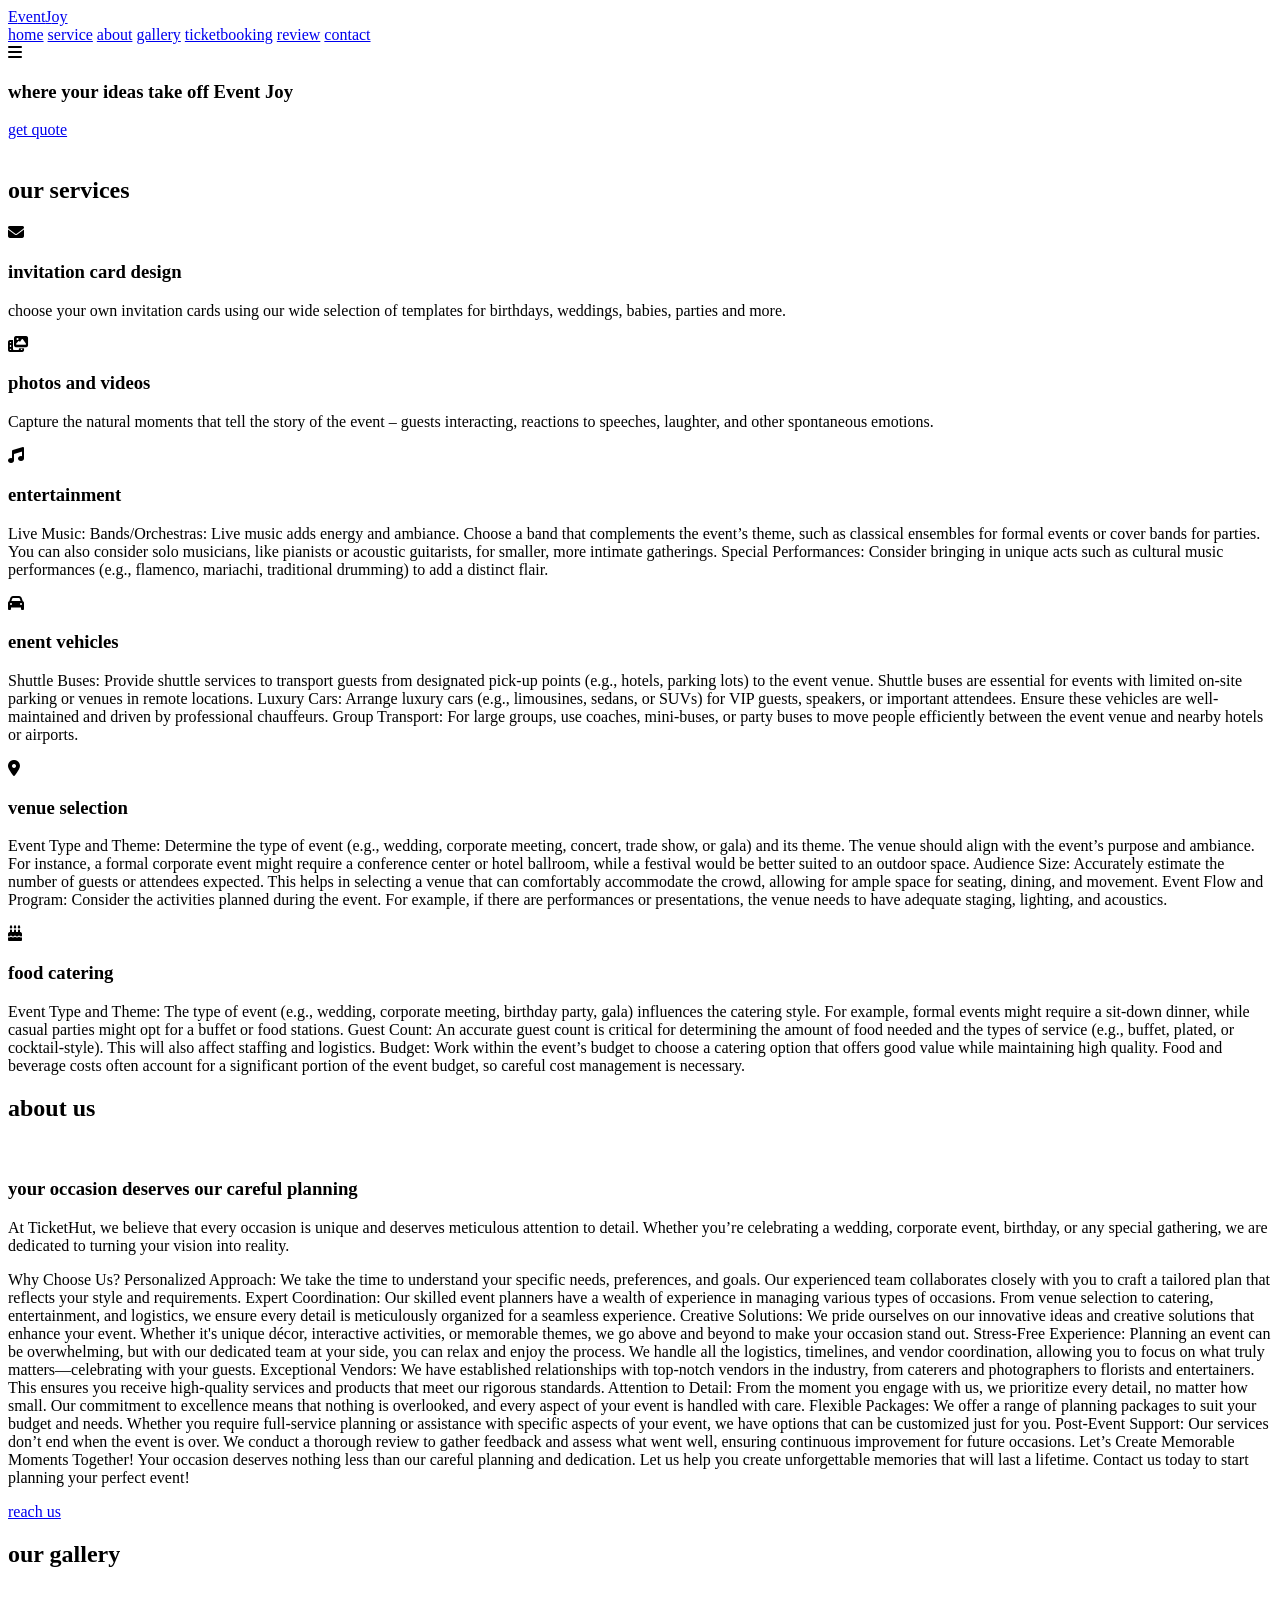
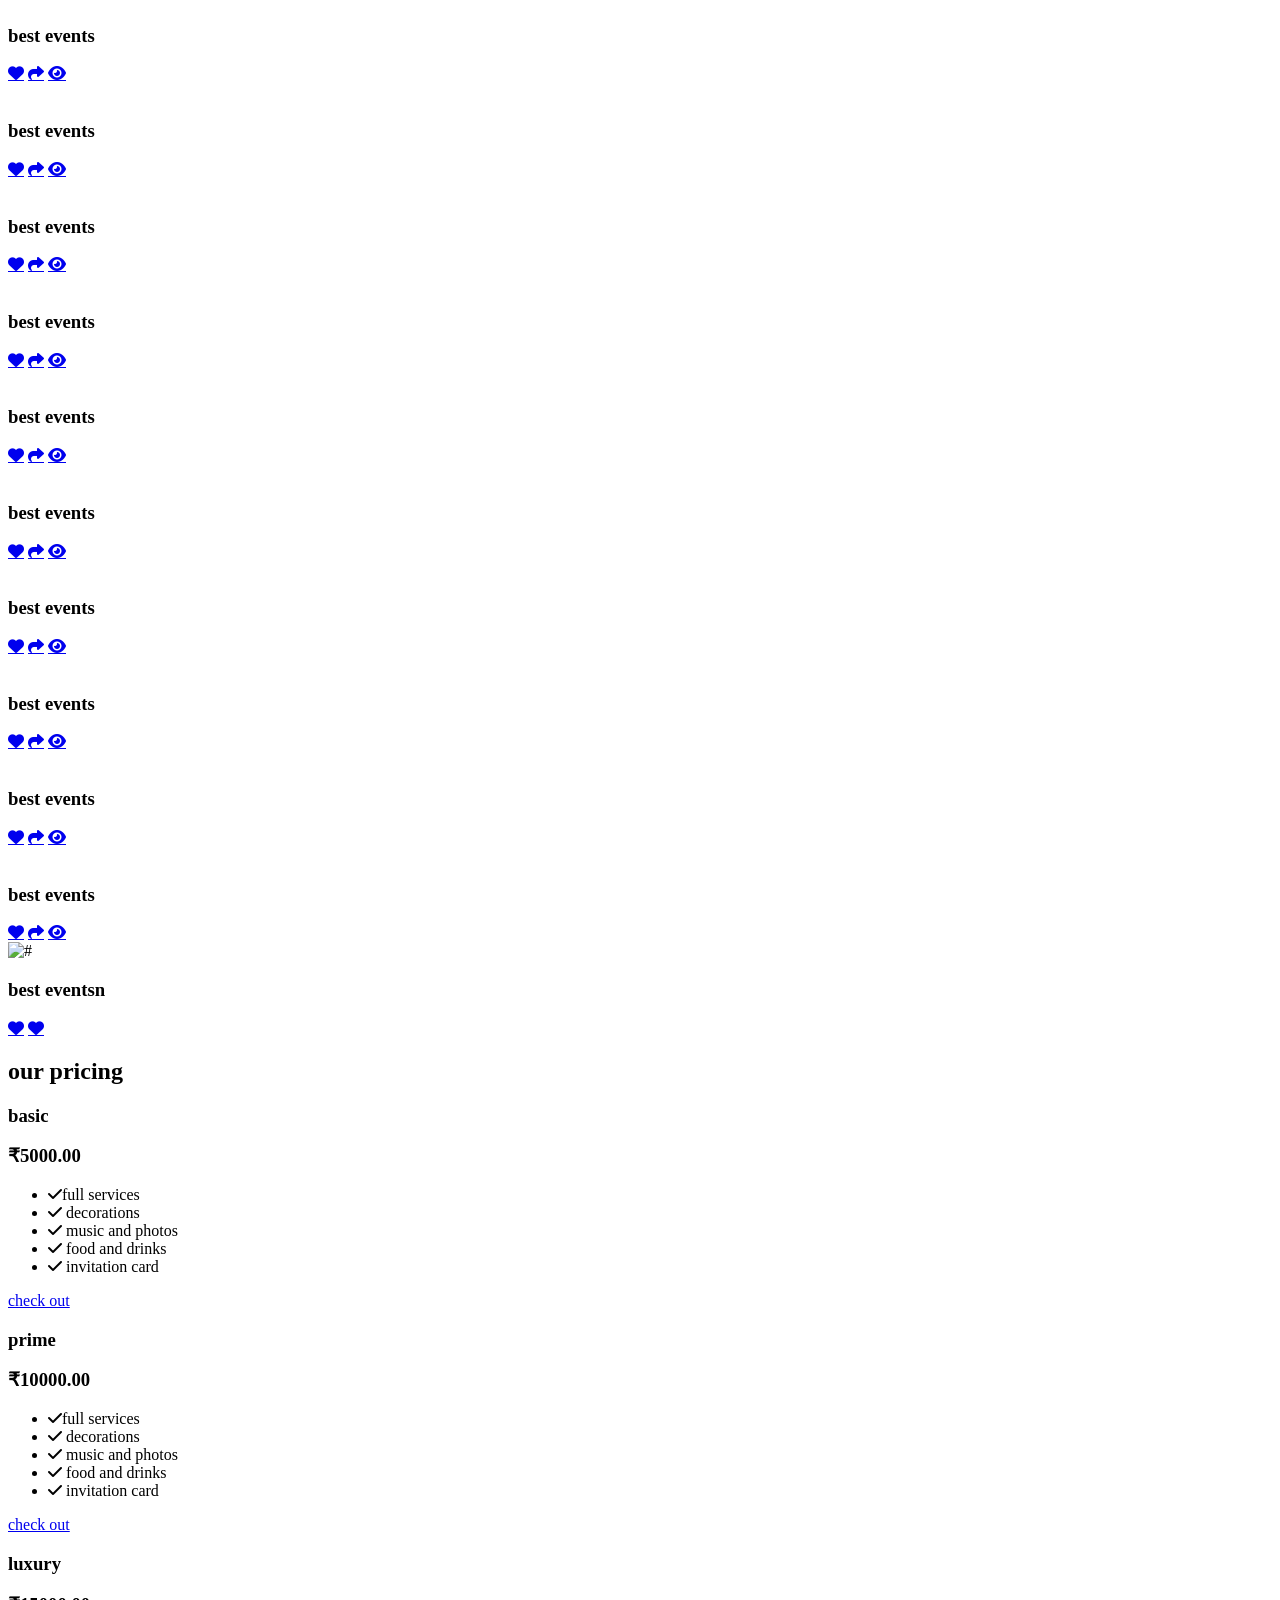
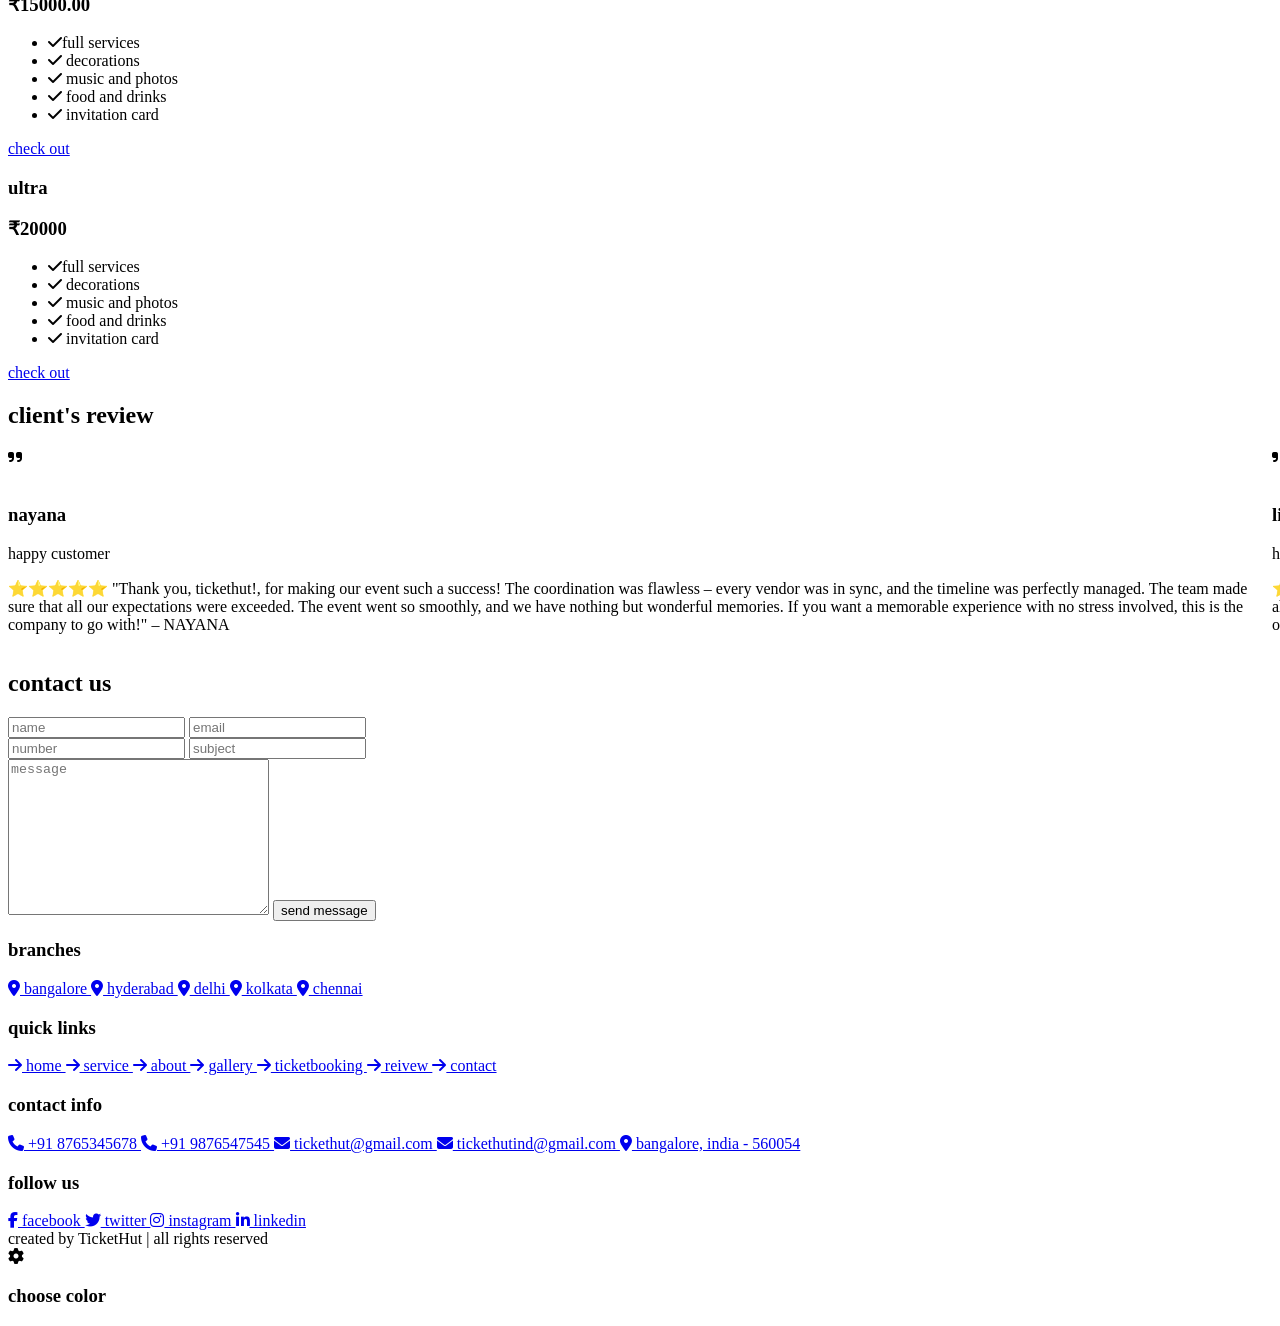
==== event.html @ 7bbd6547 "Create event.html" ====
<!DOCTYPE html>
<html lang="en">
  
  <head>
    <meta charset="UTF-8" />
    <meta http-equiv="X-UA-Compatible" content="IE=edge" />
    <meta name="viewport" content="width=device-width, initial-scale=1.0" />
    <script src="https://cdn.jsdelivr.net/npm/swiper@9/swiper-bundle.min.js"></script>
    <title>Event Organisers</title>

    <!--swiper css-->
    <link
      rel="stylesheet"
      href="https://cdn.jsdelivr.net/npm/swiper@9/swiper-bundle.min.css"
    />

    <!--font awesome-->
    <link
      rel="stylesheet"
      href="https://cdnjs.cloudflare.com/ajax/libs/font-awesome/6.2.1/css/all.min.css"
    />

    <!--css file-->
    <link rel="stylesheet" href="styles.css" />
  </head>
  <body>
    <!-- header section starts  -->
    <header class="header">
      <a href="#" class="logo"><span>E</span>vent<span>J</span>oy</a>

      <nav class="navbar">
        <a href="#home">home</a>
        <a href="#service">service</a>
        <a href="#about">about</a>
        <a href="#gallery">gallery</a>
        <a href="#ticketbooking">ticketbooking</a>
        <a href="#review">review</a>
        <a href="#contact">contact</a>
      </nav>

      <div id="menu-bars" class="fas fa-bars"></div>
    </header>

    <!-- home section starts  -->
    <section class="home" id="home">
      <div class="content">
        <h3>
          where your ideas take off
          <span> Event Joy </span>
        </h3>
        <a href="#" class="btn">get quote</a>
      </div>

      <div class="swiper-container home-slider">
        <div class="swiper-wrapper">
          <div class="swiper-slide">
            <img src="home1.jpg" alt="" />
          </div>
          <div class="swiper-slide">
            <img src="home2.jpg" alt="" />
          </div>
          <div class="swiper-slide">
            <img src="concert.jpeg" alt="" />
          </div>
          <div class="swiper-slide">
            <img src="home4.jpg" alt="" />
          </div>
          <div class="swiper-slide">
            <img src="dance.jpeg" alt="" />
          </div>
          <div class="swiper-slide">
            <img src="home6.jpg" alt="" />
          </div>
        </div>
      </div>
    </section>

    <!-- service section starts  -->
    <section class="service" id="service">
      <h1 class="heading">our <span>services</span></h1>

      <div class="box-container">
        <div class="box">
          <i class="fas fa-envelope"></i>
          <h3>invitation card design</h3>
          <p>
            choose your own invitation cards using our wide selection
             of templates for
             birthdays, weddings, babies, parties and more.
          </p>
        </div>

        <div class="box">
          <i class="fas fa-photo-video"></i>
          <h3>photos and videos</h3>
          <p>
            Capture the natural moments that tell the story of the event – guests interacting, reactions to speeches, laughter, and other spontaneous emotions.
          </p>
        </div>

        <div class="box">
          <i class="fas fa-music"></i>
          <h3>entertainment</h3>
          <p>
            Live Music:
            Bands/Orchestras: Live music adds energy and ambiance. Choose a band that complements the event’s theme, such as classical ensembles for formal events or cover bands for parties. You can also consider solo musicians, like pianists or acoustic guitarists, for smaller, more intimate gatherings.
            Special Performances: Consider bringing in unique acts such as cultural music performances (e.g., flamenco, mariachi, traditional drumming) to add a distinct flair.
          </p>
        </div>

        <div class="box">
          <i class="fas fa-car"></i>
          <h3>enent vehicles</h3>
          <p>
            Shuttle Buses: Provide shuttle services to transport guests from designated pick-up points (e.g., hotels, parking lots) to the event venue. Shuttle buses are essential for events with limited on-site parking or venues in remote locations.
Luxury Cars: Arrange luxury cars (e.g., limousines, sedans, or SUVs) for VIP guests, speakers, or important attendees. Ensure these vehicles are well-maintained and driven by professional chauffeurs.
Group Transport: For large groups, use coaches, mini-buses, or party buses to move people efficiently between the event venue and nearby hotels or airports.
          </p>
        </div>

        <div class="box">
          <i class="fas fa-map-marker-alt"></i>
          <h3>venue selection</h3>
          <p>
            Event Type and Theme: Determine the type of event (e.g., wedding, corporate meeting, concert, trade show, or gala) and its theme. The venue should align with the event’s purpose and ambiance. For instance, a formal corporate event might require a conference center or hotel ballroom, while a festival would be better suited to an outdoor space.
Audience Size: Accurately estimate the number of guests or attendees expected. This helps in selecting a venue that can comfortably accommodate the crowd, allowing for ample space for seating, dining, and movement.
Event Flow and Program: Consider the activities planned during the event. For example, if there are performances or presentations, the venue needs to have adequate staging, lighting, and acoustics.
          </p>
        </div>

        <div class="box">
          <i class="fas fa-birthday-cake"></i>
          <h3>food catering</h3>
          <p>
            Event Type and Theme: The type of event (e.g., wedding, corporate meeting, birthday party, gala) influences the catering style. For example, formal events might require a sit-down dinner, while casual parties might opt for a buffet or food stations.
Guest Count: An accurate guest count is critical for determining the amount of food needed and the types of service (e.g., buffet, plated, or cocktail-style). This will also affect staffing and logistics.
Budget: Work within the event’s budget to choose a catering option that offers good value while maintaining high quality. Food and beverage costs often account for a significant portion of the event budget, so careful cost management is necessary.
          </p>
        </div>
      </div>
    </section>

    <!-- about section starts  -->
    <section class="about" id="about">
      <h1 class="heading"><span>about</span> us</h1>

      <div class="row">
        <div class="image">
          <img src="images/about.jpg" alt="" />
        </div>

        <div class="content">
          <h3>your occasion deserves our careful planning</h3>
          <p>
            At TicketHut, we believe that every occasion is unique and deserves meticulous attention to detail. Whether you’re celebrating a wedding, corporate event, birthday, or any special gathering, we are dedicated to turning your vision into reality.


          </p>
          <p>
            Why Choose Us?
Personalized Approach:

We take the time to understand your specific needs, preferences, and goals. Our experienced team collaborates closely with you to craft a tailored plan that reflects your style and requirements.
Expert Coordination:

Our skilled event planners have a wealth of experience in managing various types of occasions. From venue selection to catering, entertainment, and logistics, we ensure every detail is meticulously organized for a seamless experience.
Creative Solutions:

We pride ourselves on our innovative ideas and creative solutions that enhance your event. Whether it's unique décor, interactive activities, or memorable themes, we go above and beyond to make your occasion stand out.
Stress-Free Experience:

Planning an event can be overwhelming, but with our dedicated team at your side, you can relax and enjoy the process. We handle all the logistics, timelines, and vendor coordination, allowing you to focus on what truly matters—celebrating with your guests.
Exceptional Vendors:

We have established relationships with top-notch vendors in the industry, from caterers and photographers to florists and entertainers. This ensures you receive high-quality services and products that meet our rigorous standards.
Attention to Detail:

From the moment you engage with us, we prioritize every detail, no matter how small. Our commitment to excellence means that nothing is overlooked, and every aspect of your event is handled with care.
Flexible Packages:

We offer a range of planning packages to suit your budget and needs. Whether you require full-service planning or assistance with specific aspects of your event, we have options that can be customized just for you.
Post-Event Support:

Our services don’t end when the event is over. We conduct a thorough review to gather feedback and assess what went well, ensuring continuous improvement for future occasions.
Let’s Create Memorable Moments Together!
Your occasion deserves nothing less than our careful planning and dedication. Let us help you create unforgettable memories that will last a lifetime. Contact us today to start planning your perfect event!
          </p>
          <a href="#" class="btn">reach us</a>
        </div>
      </div>
    </section>

    <section class="gallery" id="gallery">
      <h1 class="heading">our <span>gallery</span></h1>

      <div class="box-container">
        <div class="box">
          <img src="gallery1.jpg" alt="" />
          <h3 class="title">best events</h3>
          <div class="icons">
            <a href="#" class="fas fa-heart"></a>
            <a href="#" class="fas fa-share"></a>
            <a href="#" class="fas fa-eye"></a>
          </div>
        </div>

        <div class="box">
          <img src="gallery2.jpg" alt="" />
          <h3 class="title">best events</h3>
          <div class="icons">
            <a href="#" class="fas fa-heart"></a>
            <a href="#" class="fas fa-share"></a>
            <a href="#" class="fas fa-eye"></a>
          </div>
        </div>

        <div class="box">
          <img src="gallery3.jpg" alt="" />
          <h3 class="title">best events</h3>
          <div class="icons">
            <a href="#" class="fas fa-heart"></a>
            <a href="#" class="fas fa-share"></a>
            <a href="#" class="fas fa-eye"></a>
          </div>
        </div>

        <div class="box">
          <img src="gallery4.jpg" alt="" />
          <h3 class="title">best events</h3>
          <div class="icons">
            <a href="#" class="fas fa-heart"></a>
            <a href="#" class="fas fa-share"></a>
            <a href="#" class="fas fa-eye"></a>
          </div>
        </div>

        <div class="box">
          <img src="gallery5.jpg" alt="" />
          <h3 class="title">best events</h3>
          <div class="icons">
            <a href="#" class="fas fa-heart"></a>
            <a href="#" class="fas fa-share"></a>
            <a href="#" class="fas fa-eye"></a>
          </div>
        </div>

        <div class="box">
          <img src="gallery6.jpg" alt="" />
          <h3 class="title">best events</h3>
          <div class="icons">
            <a href="#" class="fas fa-heart"></a>
            <a href="#" class="fas fa-share"></a>
            <a href="#" class="fas fa-eye"></a>
          </div>
        </div>

        <div class="box">
          <img src="gallery7.jpg" alt="" />
          <h3 class="title">best events</h3>
          <div class="icons">
            <a href="#" class="fas fa-heart"></a>
            <a href="#" class="fas fa-share"></a>
            <a href="#" class="fas fa-eye"></a>
          </div>
        </div>

        <div class="box">
          <img src="gallery8.jpg" alt="" />
          <h3 class="title">best events</h3>
          <div class="icons">
            <a href="#" class="fas fa-heart"></a>
            <a href="#" class="fas fa-share"></a>
            <a href="#" class="fas fa-eye"></a>
          </div>
        </div>

        <div class="box">
          <img src="gallery9.jpg" alt="" />
          <h3 class="title">best events</h3>
          <div class="icons">
            <a href="#" class="fas fa-heart"></a>
            <a href="#" class="fas fa-share"></a>
            <a href="#" class="fas fa-eye"></a>
          </div>
          <div class="box">
            <img src="gallery12.jpg" alt="" />
            <h3 class="title">best events</h3>
            <div class="icons">
              <a href="#" class="fas fa-heart"></a>
              <a href="#" class="fas fa-share"></a>
              <a href="#" class="fas fa-eye"></a>
            </div>
        
          <div class="box">
            <img src="#" alt="#">
            <h3 class="title">best eventsn</h3>
            <div class="icons">
              <a href="#" class="fas fa-heart"></a>
              <a href="#" class="fas fa-heart"></a>
            </div>
          </div>
        </div>
      </div>
    </section>

    <!-- price section starts  -->
    <section class="price" id="ticketbooking">
      <h1 class="heading">our <span>pricing</span></h1>

      <div class="box-container">
        <div class="box">
          <h3 class="title">basic</h3>
          <h3 class="amount">₹5000.00</h3>
          <ul>
            <li><i class="fas fa-check"></i>full services</li>
            <li><i class="fas fa-check"></i> decorations</li>
            <li><i class="fas fa-check"></i> music and photos</li>
            <li><i class="fas fa-check"></i> food and drinks</li>
            <li><i class="fas fa-check"></i> invitation card</li>
          </ul>
          <a href="#" class="btn">check out</a>
        </div>

        <div class="box">
          <h3 class="title">prime</h3>
          <h3 class="amount">₹10000.00</h3>
          <ul>
            <li><i class="fas fa-check"></i>full services</li>
            <li><i class="fas fa-check"></i> decorations</li>
            <li><i class="fas fa-check"></i> music and photos</li>
            <li><i class="fas fa-check"></i> food and drinks</li>
            <li><i class="fas fa-check"></i> invitation card</li>
          </ul>
          <a href="#" class="btn">check out</a>
        </div>

        <div class="box">
          <h3 class="title">luxury</h3>
          <h3 class="amount">₹15000.00</h3>
          <ul>
            <li><i class="fas fa-check"></i>full services</li>
            <li><i class="fas fa-check"></i> decorations</li>
            <li><i class="fas fa-check"></i> music and photos</li>
            <li><i class="fas fa-check"></i> food and drinks</li>
            <li><i class="fas fa-check"></i> invitation card</li>
          </ul>
          <a href="#" class="btn">check out</a>
        </div>

        <div class="box">
          <h3 class="title">ultra</h3>
          <h3 class="amount">₹20000</h3>
          <ul>
            <li><i class="fas fa-check"></i>full services</li>
            <li><i class="fas fa-check"></i> decorations</li>
            <li><i class="fas fa-check"></i> music and photos</li>
            <li><i class="fas fa-check"></i> food and drinks</li>
            <li><i class="fas fa-check"></i> invitation card</li>
          </ul>
          <a href="#" class="btn">check out</a>
        </div>
      </div>
    </section>

    <!-- review section starts  -->
    <section class="reivew" id="review">
      <h1 class="heading">client's <span>review</span></h1>


      <div class="swiper-container review-slider">
        <div class="swiper-wrapper">
          <div class="swiper-slide box">
            <i class="fas fa-quote-right"></i>
            <div class="user">
              <img src="avthar.jpg" alt="" />
              <div class="user-info">
                <h3>nayana</h3>
                <span>happy customer</span>
              </div>
            </div>
            <p>
                ⭐⭐⭐⭐⭐
                "Thank you, tickethut!, for making our event such a success! The coordination was flawless – every vendor was in sync, and the timeline was perfectly managed. The team made sure that all our expectations were exceeded. The event went so smoothly, and we have nothing but wonderful memories. If you want a memorable experience with no stress involved, this is the company to go with!"
                – NAYANA
            </p>
          </div>

          <div class="swiper-slide box">
            <i class="fas fa-quote-right"></i>
            <div class="user">
              <img src="avthar.jpg" alt="" />
              <div class="user-info">
                <h3>lisa</h3>
                <span>happy customer</span>
              </div>
            </div>
            <p>
                ⭐⭐⭐⭐⭐
                "I’m so impressed with . Their professionalism and creative vision made our event truly memorable. From the initial consultation to the event itself, they were always one step ahead, anticipating our needs and providing innovative ideas. They transformed the venue into something breathtaking and made sure every guest had an amazing experience. Thank you for making our special day one to remember!"
                – LISA
            </p>
          </div>

          <div class="swiper-slide box">
            <i class="fas fa-quote-right"></i>
            <div class="user">
              <img src="avthar.jpg" alt="" />
              <div class="user-info">
                <h3>mary</h3>
                <span>happy customer</span>
              </div>
            </div>
            <p>
                ⭐⭐⭐⭐⭐
                "Working with tickethut! was the best decision we made! Planning an event can be stressful, but they took all the pressure off.
                 They handled everything with such grace and professionalism, making sure that each detail was covered. 
                 The result was beyond what we expected. It was a magical day, and all our guests were raving about how well-organized and beautiful everything was. 
                 We will definitely use their services again for future events."
                – MARY
            </p>
          </div>

          <div class="swiper-slide box">
            <i class="fas fa-quote-right"></i>
            <div class="user">
              <img src="avthar.jpg" alt="" />
              <div class="user-info">
                <h3>rose</h3>
                <span>happy customer</span>
              </div>
            </div>
            <p>
                ⭐⭐⭐⭐⭐
                "I can’t express how thrilled we were with tickethut! 
                The team’s attention to detail was impeccable.
                They took our ideas and turned them into something far beyond what we could have imagined. Every aspect of the event, from the décor to the schedule, was perfectly executed.
                We didn’t have to worry about a single thing during the day, allowing us to enjoy every moment. 
                If you’re looking for a stress-free and beautifully organized event, I highly recommend them!"
                – ROSE
            </p>
          </div>
        </div>
      </div>
    </section>

    <!-- contact section starts  -->
    <section class="contact" id="contact">
      <h1 class="heading"><span>contact</span> us</h1>

      <form action="">
        <div class="inputBox">
          <input type="text" placeholder="name" />
          <input type="email" placeholder="email" />
        </div>
        <div class="inputBox">
          <input type="tel" placeholder="number" />
          <input type="text" placeholder="subject" />
        </div>
        <textarea
          name=""
          placeholder="message"
          id=""
          cols="30"
          rows="10"
        ></textarea>
        <input type="submit" value="send message" class="btn" />
      </form>
    </section>

    <!-- footer section starts  -->
    <section class="footer">
      <div class="box-container">
        <div class="box">
          <h3>branches</h3>
          <a href="#"> <i class="fas fa-map-marker-alt"></i> bangalore </a>
          <a href="#"> <i class="fas fa-map-marker-alt"></i> hyderabad </a>
          <a href="#"> <i class="fas fa-map-marker-alt"></i> delhi </a>
          <a href="#"> <i class="fas fa-map-marker-alt"></i> kolkata </a>
          <a href="#"> <i class="fas fa-map-marker-alt"></i> chennai </a>
        </div>

        <div class="box">
          <h3>quick links</h3>
          <a href="#"> <i class="fas fa-arrow-right"></i> home </a>
          <a href="#"> <i class="fas fa-arrow-right"></i> service </a>
          <a href="#"> <i class="fas fa-arrow-right"></i> about </a>
          <a href="#"> <i class="fas fa-arrow-right"></i> gallery </a>
          <a href="#"> <i class="fas fa-arrow-right"></i> ticketbooking </a>
          <a href="#"> <i class="fas fa-arrow-right"></i> reivew </a>
          <a href="#"> <i class="fas fa-arrow-right"></i> contact </a>
        </div>

        <div class="box">
          <h3>contact info</h3>
          <a href="#"> <i class="fas fa-phone"></i> +91 8765345678 </a> 
          <a href="#"> <i class="fas fa-phone"></i> +91 9876547545 </a>
          <a href="#"> <i class="fas fa-envelope"></i> tickethut@gmail.com </a>
          <a href="#"> <i class="fas fa-envelope"></i> tickethutind@gmail.com </a>
          <a href="#">
            <i class="fas fa-map-marker-alt"></i> bangalore, india - 560054
          </a>
        </div>

        <div class="box">
          <h3>follow us</h3>
          <a href="#"> <i class="fab fa-facebook-f"></i> facebook </a>
          <a href="#"> <i class="fab fa-twitter"></i> twitter </a>
          <a href="#"> <i class="fab fa-instagram"></i> instagram </a>
          <a href="#"> <i class="fab fa-linkedin-in"></i> linkedin </a>
        </div>
      </div>

      <div class="credit">
        created by <span>TicketHut</span> | all rights reserved
      </div>
    </section>

    <!-- theme toggler  -->
    <div class="theme-toggler">
      <div class="toggle-btn">
        <i class="fas fa-cog"></i>
      </div>

      <h3>choose color</h3>

      <div class="buttons">
        <div class="theme-btn" style="background: #ccff33"></div>
        <div class="theme-btn" style="background: #d35400"></div>
        <div class="theme-btn" style="background: #f39c12"></div>
        <div class="theme-btn" style="background: #1abc9c"></div>
        <div class="theme-btn" style="background: #3498db"></div>
        <div class="theme-btn" style="background: #9b59b6"></div>
      </div>
    </div>

    <!-- Swiper JS -->
    <script src="https://cdn.jsdelivr.net/npm/swiper@9/swiper-bundle.min.js"></script>

    <!--JS file-->
    <script src="app.js"></script>
  </body>
</html>
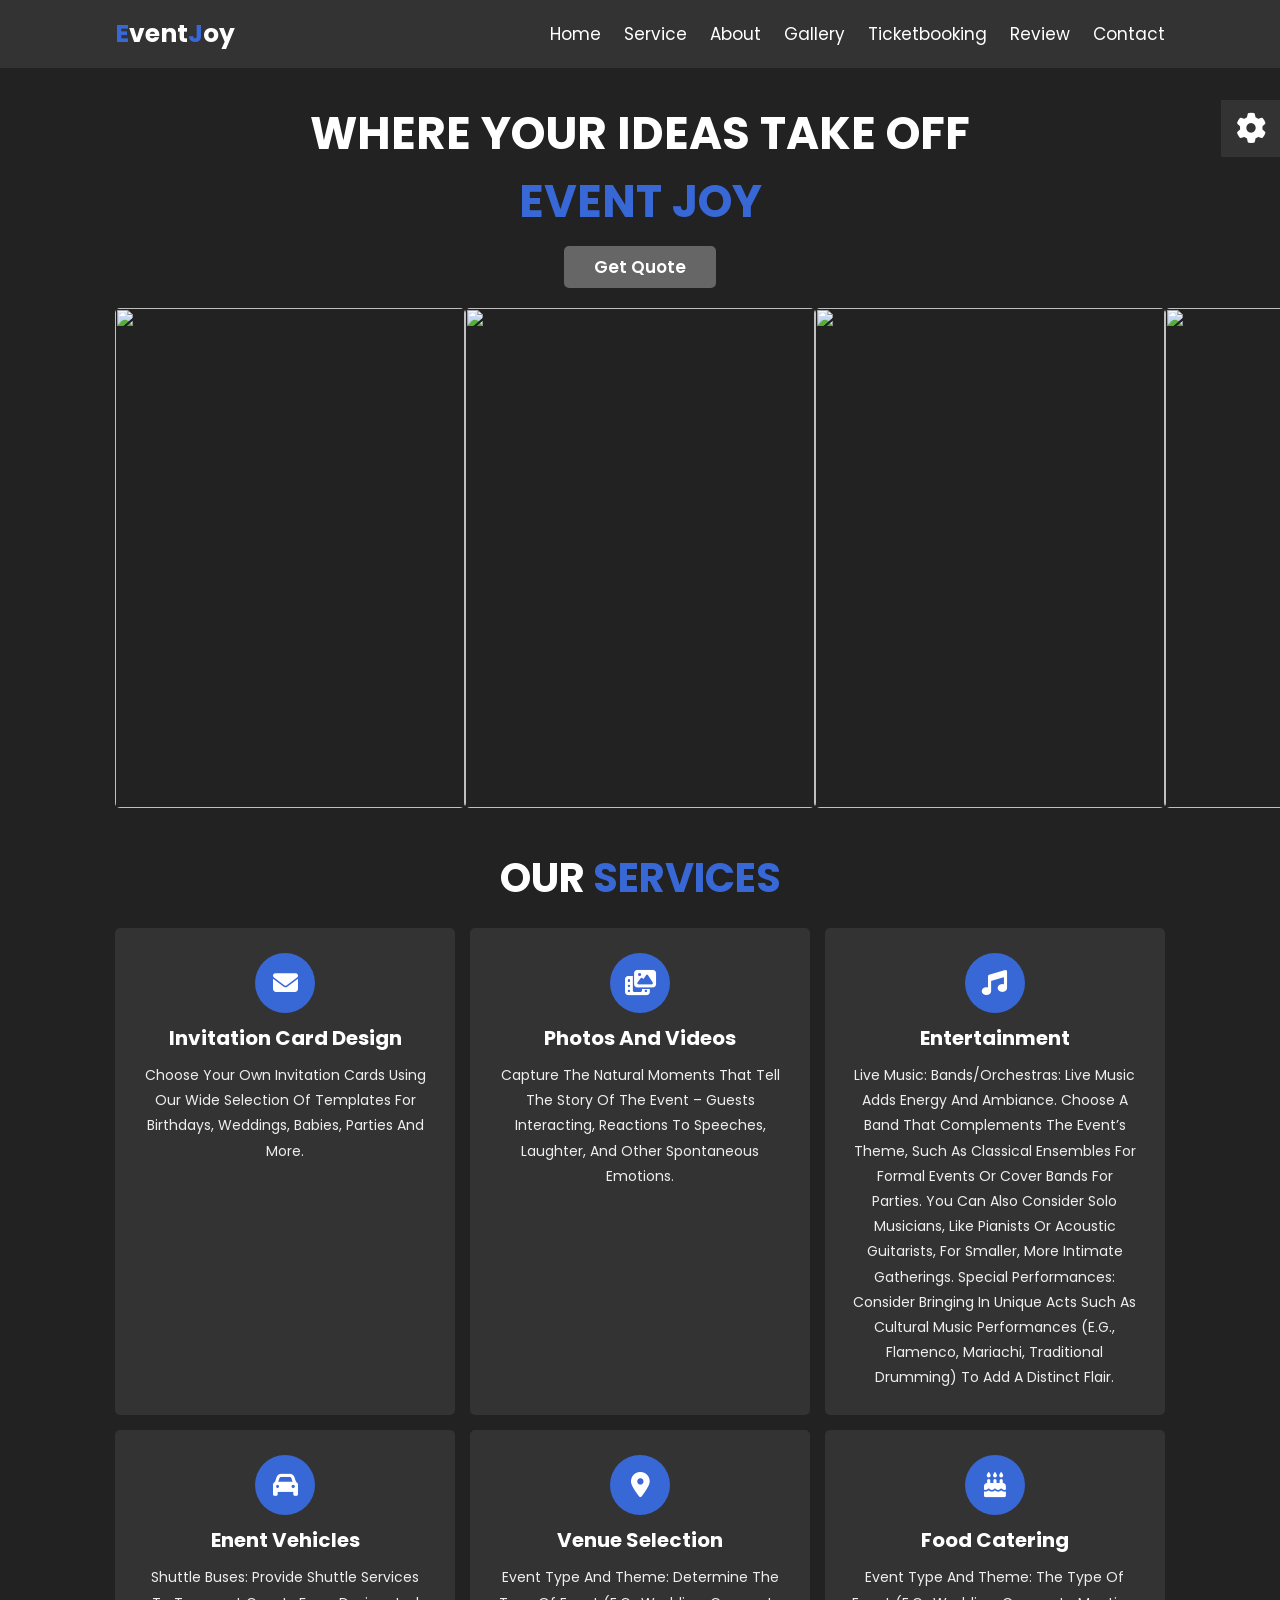
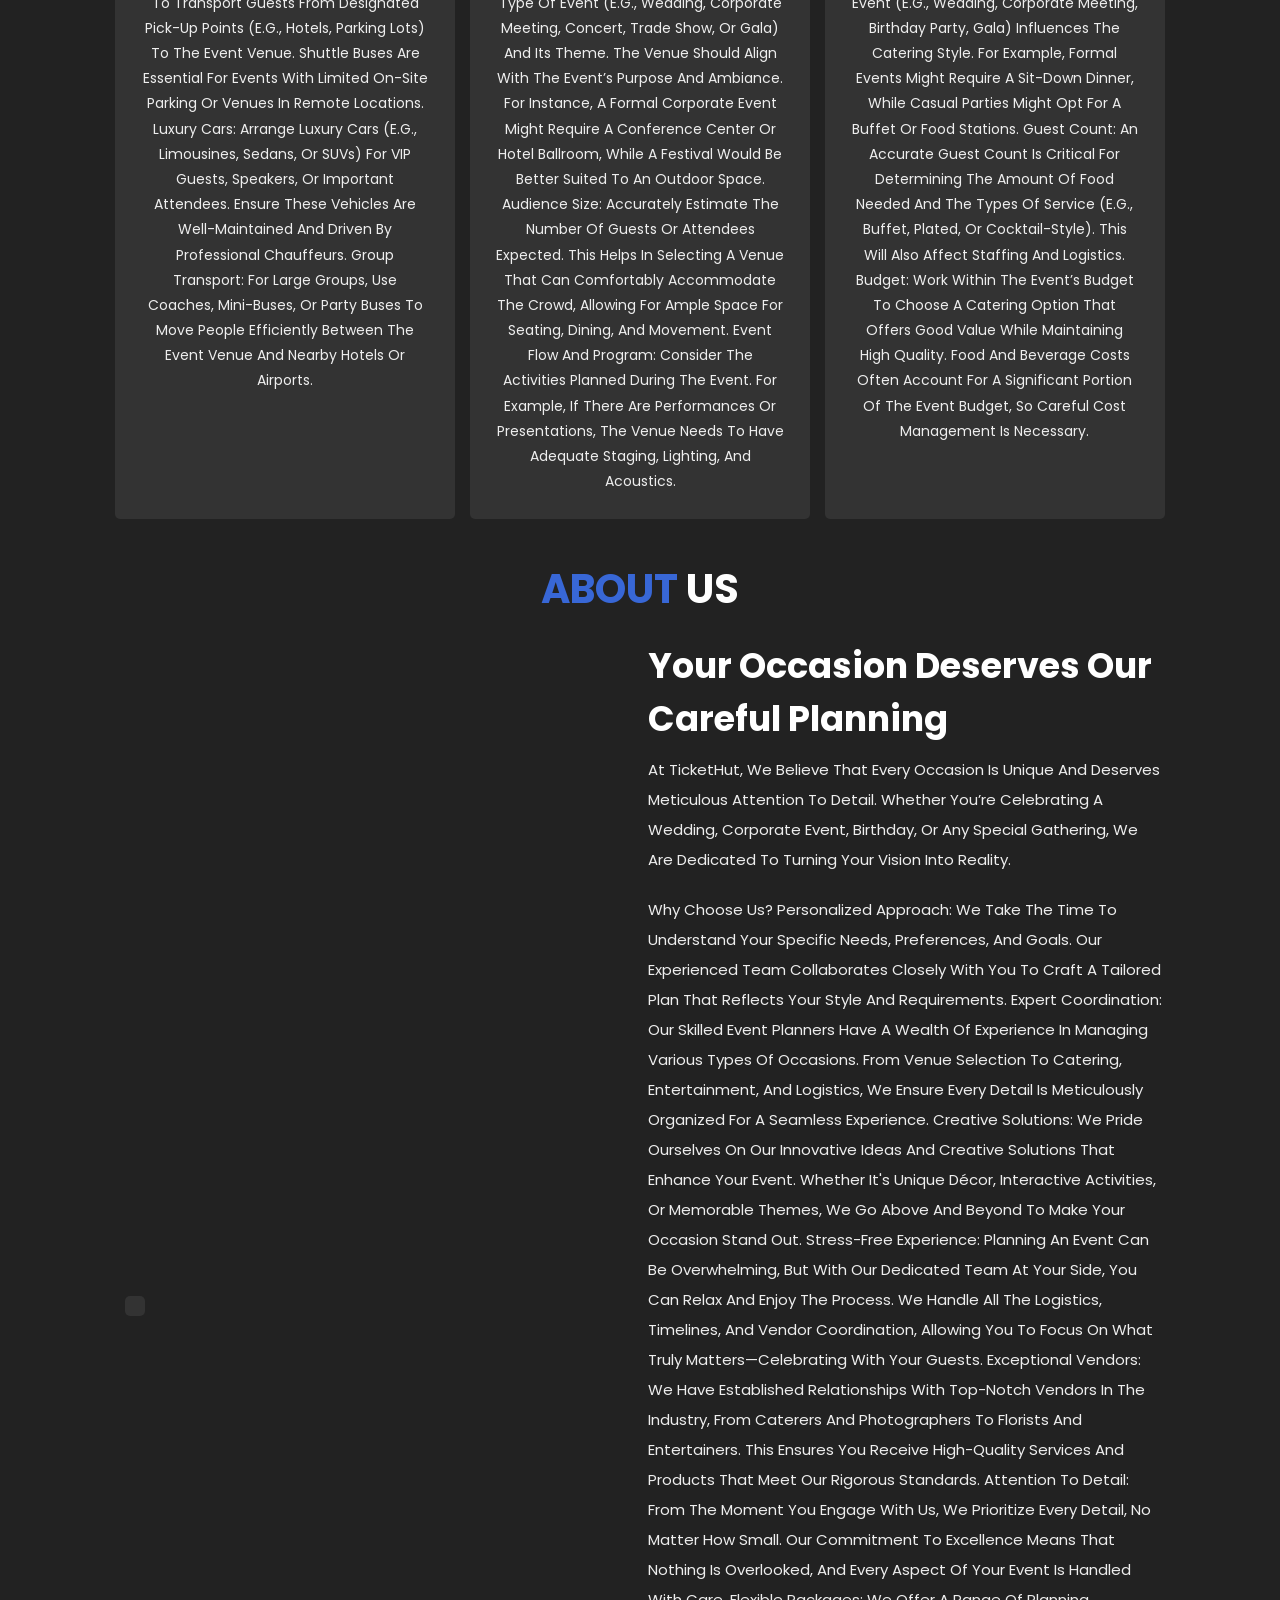
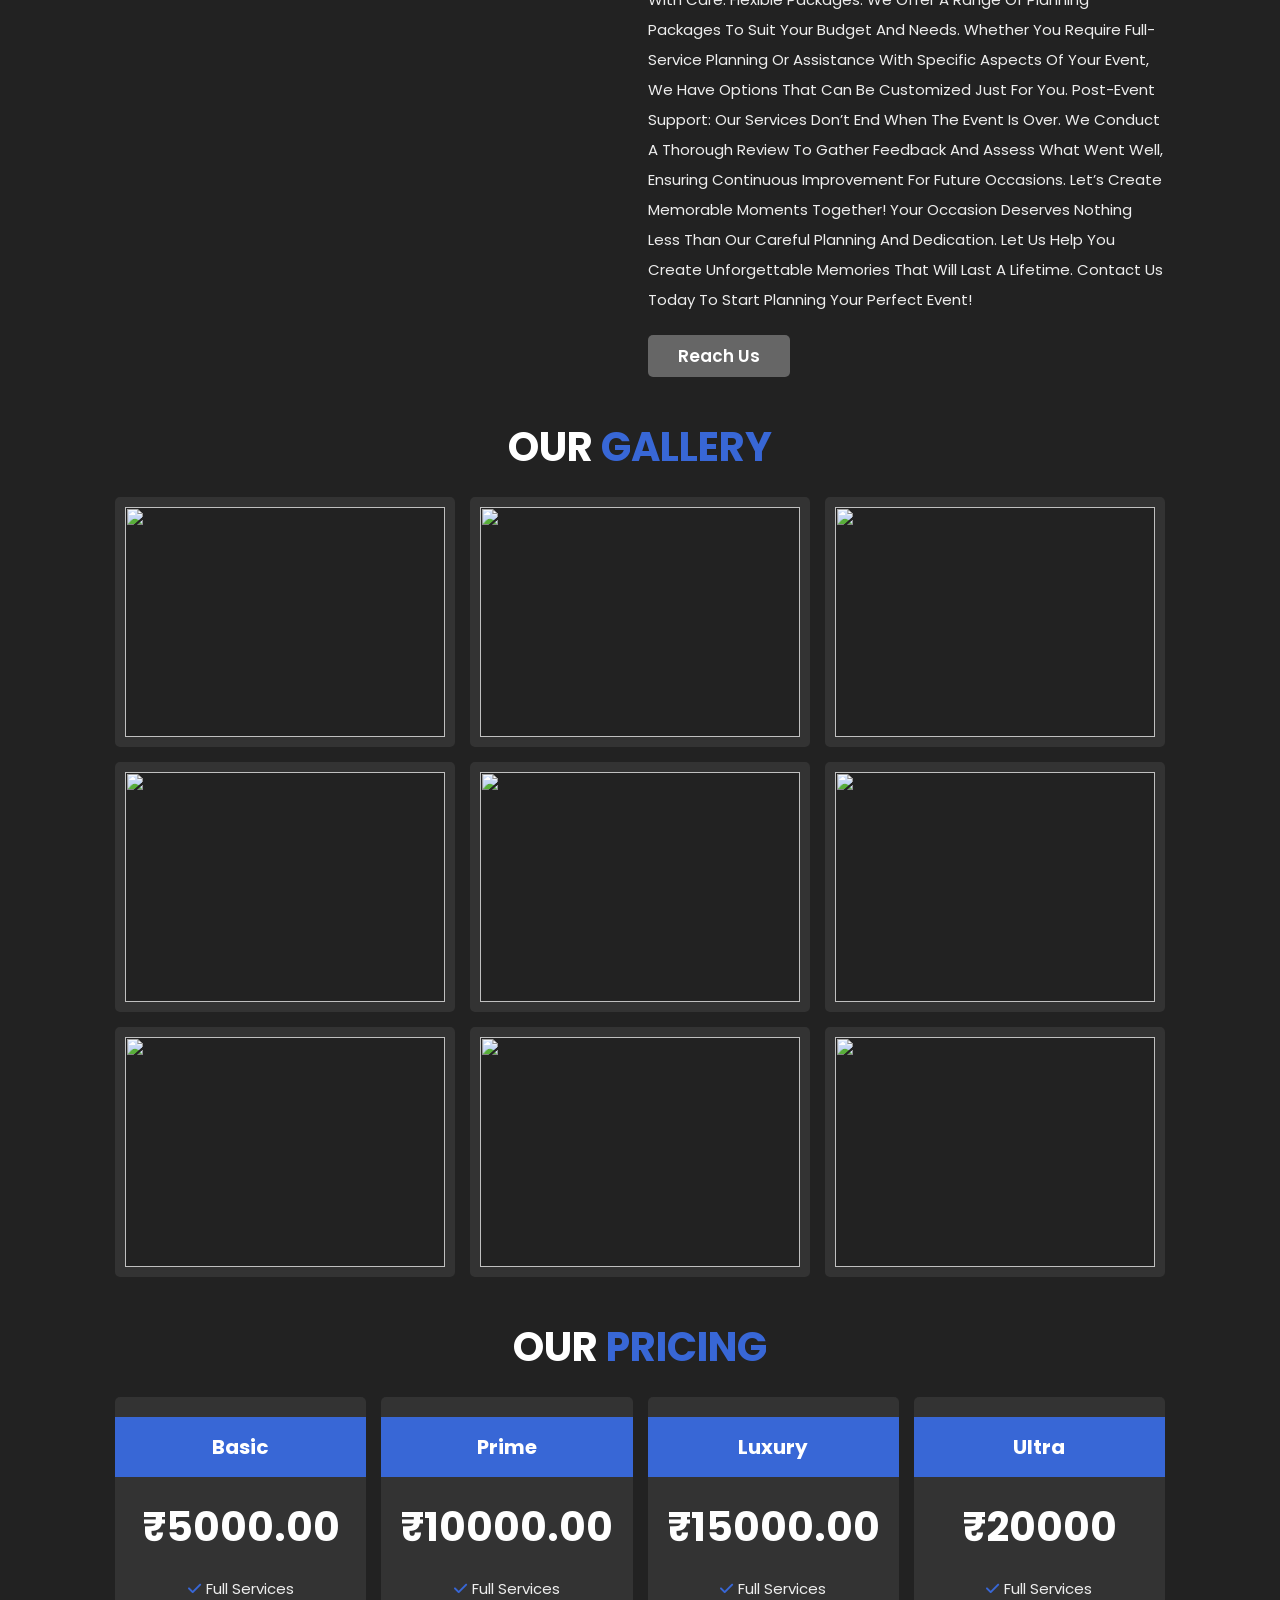
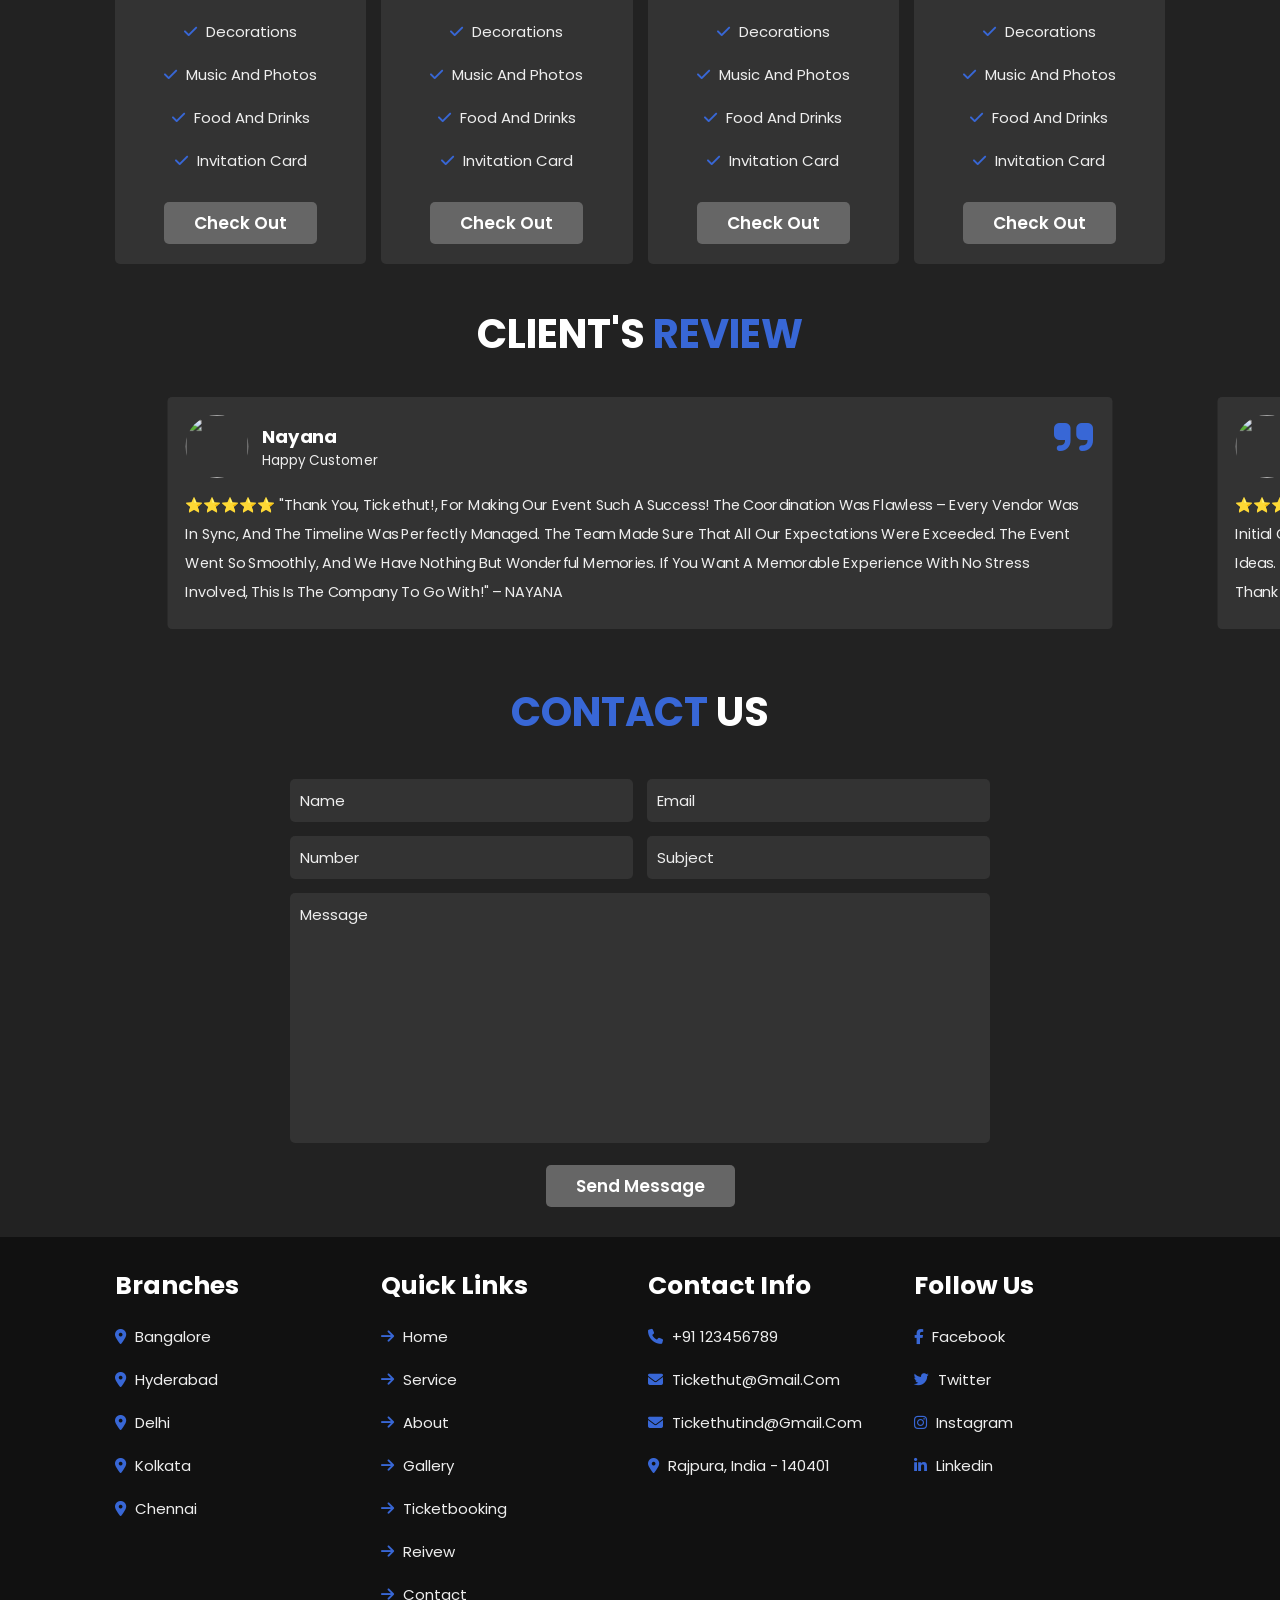
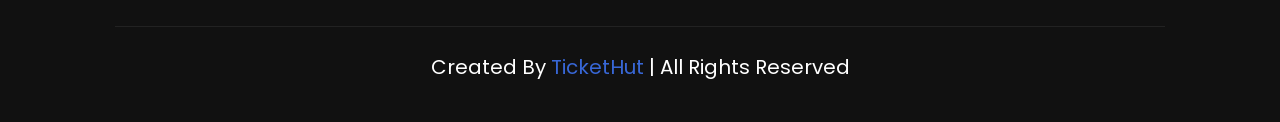
==== commit 85378247: "Update event.html" ====
--- a/event.html
+++ b/event.html
@@ -492,12 +492,11 @@
 
         <div class="box">
           <h3>contact info</h3>
-          <a href="#"> <i class="fas fa-phone"></i> +91 8765345678 </a> 
-          <a href="#"> <i class="fas fa-phone"></i> +91 9876547545 </a>
+          <a href="#"> <i class="fas fa-phone"></i> +91 123456789 </a>
           <a href="#"> <i class="fas fa-envelope"></i> tickethut@gmail.com </a>
           <a href="#"> <i class="fas fa-envelope"></i> tickethutind@gmail.com </a>
           <a href="#">
-            <i class="fas fa-map-marker-alt"></i> bangalore, india - 560054
+            <i class="fas fa-map-marker-alt"></i> rajpura, india - 140401
           </a>
         </div>
 
--- a/styles.css
+++ b/styles.css
@@ -0,0 +1,610 @@
+/* Created by Tivotal */
+
+/* Google Fonts(Poppins) */
+@import url("https://fonts.googleapis.com/css2?family=Poppins:wght@200;300;400;500;600;700&display=swap");
+
+:root {
+  --theme-color: #3867d6;
+}
+
+* {
+  font-family: "Poppins", sans-serif;
+  margin: 0;
+  padding: 0;
+  box-sizing: border-box;
+  outline: none;
+  border: none;
+  text-decoration: none;
+  text-transform: capitalize;
+  transition: 0.2s linear;
+}
+
+html {
+  font-size: 62.5%;
+  overflow-x: hidden;
+  scroll-padding-top: 7rem;
+  scroll-behavior: smooth;
+}
+
+body {
+  background: #222;
+}
+
+section {
+  padding: 2rem 9%;
+}
+
+.header {
+  position: fixed;
+  top: 0;
+  left: 0;
+  right: 0;
+  z-index: 10000;
+  background: #333;
+  display: flex;
+  align-items: center;
+  justify-content: space-between;
+  padding: 1.5rem 9%;
+}
+
+.header .logo {
+  font-weight: bolder;
+  color: #fff;
+  font-size: 2.5rem;
+}
+
+.header .logo span {
+  color: var(--theme-color);
+}
+
+.header .navbar a {
+  font-size: 1.7rem;
+  color: #fff;
+  margin-left: 2rem;
+}
+
+.header .navbar a:hover {
+  color: var(--theme-color);
+  transform: scale(1.1);
+  transition: opacity 0.3s ease;
+  transition: opacity 0.3s ease;
+
+
+
+}
+
+#menu-bars {
+  font-size: 3rem;
+  color: #fff;
+  cursor: pointer;
+  display: none;
+}
+
+.home .content {
+  text-align: center;
+  padding-top: 6rem;
+  margin: 2rem auto;
+  max-width: 70rem;
+}
+
+.home .content h3 {
+  color: #fff;
+  font-size: 4.5rem;
+  text-transform: uppercase;
+}
+
+.home .content h3 span {
+  color: var(--theme-color);
+  text-transform: uppercase;
+}
+
+
+.btn {
+  margin-top: 1rem;
+  display: inline-block;
+  padding: 0.8rem 3rem;
+  font-size: 1.7rem;
+  border-radius: 0.5rem;
+  background: #666;
+  color: #fff;
+  cursor: pointer;
+  font-weight: 600;
+  transition: background-color 0.3s ease, transform 0.3s ease;
+}
+
+.btn:hover {
+  background: var(--theme-color);
+  transform: scale(1.5);
+}
+
+.home .home-slider .swiper-slide {
+  overflow: hidden;
+  border-radius: 0.5rem;
+  height: 50rem;
+  width: 35rem;
+}
+
+.home .home-slider .swiper-slide img {
+  height: 100%;
+  width: 100%;
+  object-fit: cover;
+}
+
+.heading {
+  text-align: center;
+  padding-bottom: 2rem;
+  color: #fff;
+  text-transform: uppercase;
+  font-size: 4rem;
+}
+
+.heading span {
+  color: var(--theme-color);
+  text-transform: uppercase;
+}
+
+.service .box-container {
+  display: grid;
+  grid-template-columns: repeat(auto-fit, minmax(27rem, 1fr));
+  gap: 1.5rem;
+}
+
+.service .box-container .box {
+  border-radius: 0.5rem;
+  background: #333;
+  text-align: center;
+  padding: 2.5rem;
+}
+
+.service .box-container .box i {
+  height: 6rem;
+  width: 6rem;
+  line-height: 6rem;
+  border-radius: 50%;
+  font-size: 2.5rem;
+  background: var(--theme-color);
+  color: #fff;
+}
+
+.service .box-container .box h3 {
+  font-size: 2rem;
+  color: #fff;
+  padding: 1rem 0;
+}
+
+.service .box-container .box p {
+  font-size: 1.4rem;
+  color: #eee;
+  line-height: 1.8;
+}
+
+.about .row {
+  display: flex;
+  align-items: center;
+  flex-wrap: wrap;
+  gap: 1.5rem;
+}
+
+.about .row .image {
+  flex: 1 1 45rem;
+  padding: 1rem;
+}
+
+.about .row .image img {
+  width: 100%;
+  border-radius: 0.5rem;
+  border: 1rem solid #333;
+}
+
+.about .row .content {
+  flex: 1 1 45rem;
+}
+
+.about .row .content h3 {
+  font-size: 3.5rem;
+  color: #fff;
+}
+
+.about .row .content p {
+  font-size: 1.5rem;
+  color: #eee;
+  padding: 1rem 0;
+  line-height: 2;
+}
+
+.gallery .box-container {
+  display: grid;
+  grid-template-columns: repeat(auto-fit, minmax(27rem, 1fr));
+  gap: 1.5rem;
+}
+
+.gallery .box-container .box {
+  position: relative;
+  border: 1rem solid #333;
+  border-radius: 0.5rem;
+  height: 25rem;
+  cursor: pointer;
+  overflow: hidden;
+}
+
+.gallery .box-container .box img {
+  height: 100%;
+  width: 100%;
+  object-fit: cover;
+}
+
+.gallery .box-container .box:hover img {
+  transform: scale(1.1);
+  filter: grayscale();
+}
+
+.gallery .box-container .box .title {
+  position: absolute;
+  top: -10rem;
+  left: 0;
+  right: 0;
+  background: #333;
+  color: #fff;
+  text-align: center;
+  padding-bottom: 1rem;
+  font-size: 2rem;
+}
+
+.gallery .box-container .box:hover .title {
+  top: 0;
+}
+
+.gallery .box-container .box .icons {
+  position: absolute;
+  bottom: -10rem;
+  left: 0;
+  right: 0;
+  background: #333;
+  padding-top: 1rem;
+  text-align: center;
+}
+
+.gallery .box-container .box:hover .icons {
+  bottom: 0;
+}
+
+.gallery .box-container .box .icons a {
+  font-size: 2rem;
+  margin: 0.5rem 1rem;
+  color: #fff;
+}
+
+.gallery .box-container .box .icons a:hover {
+  color: var(--theme-color);
+}
+
+.price .box-container {
+  display: grid;
+  grid-template-columns: repeat(auto-fit, minmax(25rem, 1fr));
+  gap: 1.5rem;
+}
+
+.price .box-container .box {
+  padding: 2rem 0;
+  background: #333;
+  border-radius: 0.5rem;
+  text-align: center;
+}
+
+.price .box-container .box:hover {
+  transform: scale(1.03);
+}
+
+.price .box-container .box .title {
+  background: var(--theme-color);
+  color: #fff;
+  padding: 1.5rem 0;
+  font-size: 2rem;
+}
+
+.price .box-container .box .amount {
+  color: #fff;
+  padding-top: 2rem;
+  font-size: 4rem;
+}
+
+.price .box-container .box ul {
+  list-style-type: none;
+  padding: 1rem 0;
+}
+
+.price .box-container .box ul li {
+  font-size: 1.5rem;
+  color: #eee;
+  padding: 1rem 0;
+}
+
+.price .box-container .box ul li i {
+  color: var(--theme-color);
+  padding-right: 0.5rem;
+}
+
+.reivew .box {
+  border-radius: 0.5rem;
+  background: #333;
+  padding: 2rem;
+  position: relative;
+}
+
+.reivew .box .fa-quote-right {
+  position: absolute;
+  top: 2rem;
+  right: 2rem;
+  color: var(--theme-color);
+  font-size: 5rem;
+}
+
+/* Add this to your CSS file */
+
+.review-slider .swiper-slide {
+  transform: scale(0.9);
+  transition: transform 0.3s ease;
+}
+
+.review-slider .swiper-slide-active {
+  transform: scale(1.1);
+  transition: transform 0.3s ease;
+}
+
+.reivew .box .user {
+  display: flex;
+  align-items: center;
+  gap: 1.5rem;
+  padding-bottom: 1rem;
+}
+
+.reivew .box .user img {
+  height: 7rem;
+  width: 7rem;
+  border-radius: 50%;
+  object-fit: cover;
+}
+
+.reivew .box .user h3 {
+  font-size: 2rem;
+  color: #fff;
+}
+
+.reivew .box .user span {
+  font-size: 1.5rem;
+  color: #eee;
+}
+
+.reivew .box p {
+  line-height: 2;
+  color: #eee;
+  padding: 0.5rem 0;
+  font-size: 1.6rem;
+}
+
+.contact form {
+  max-width: 70rem;
+  margin: 1rem auto;
+  text-align: center;
+}
+
+.contact form .inputBox {
+  display: flex;
+  justify-content: space-between;
+  flex-wrap: wrap;
+}
+
+.contact form .inputBox input,
+.contact form textarea {
+  width: 100%;
+  background: #333;
+  border-radius: 0.5rem;
+  padding: 1rem;
+  margin: 0.7rem 0;
+  font-size: 1.5rem;
+  color: #fff;
+  text-transform: none;
+}
+
+.contact form .inputBox input::placeholder,
+.contact form textarea::placeholder {
+  color: #eee;
+  text-transform: capitalize;
+}
+
+.contact form .inputBox input:focus,
+.contact form textarea:focus {
+  background: #444;
+}
+
+.contact form .inputBox input {
+  width: 49%;
+}
+
+.contact form textarea {
+  resize: none;
+}
+
+.footer {
+  background: #111;
+}
+
+.footer .box-container {
+  display: grid;
+  grid-template-columns: repeat(auto-fit, minmax(25rem, 1fr));
+  gap: 1.5rem;
+}
+
+.footer .box-container .box h3 {
+  font-size: 2.5rem;
+  padding: 1rem 0;
+  color: #fff;
+}
+
+.footer .box-container .box a {
+  display: block;
+  font-size: 1.5rem;
+  padding: 1rem 0;
+  color: #eee;
+}
+
+.footer .box-container .box a i {
+  padding-right: 0.5rem;
+  color: var(--theme-color);
+}
+
+.footer .box-container .box a:hover i {
+  padding-right: 1.5rem;
+  color: #fff;
+}
+
+.footer .credit {
+  text-align: center;
+  border-top: 0.1rem solid #222;
+  color: #fff;
+  padding: 2rem;
+  padding-top: 2.5rem;
+  margin-top: 1rem;
+  font-size: 2rem;
+}
+
+.footer .credit span {
+  color: var(--theme-color);
+}
+
+html::-webkit-scrollbar {
+  width: 1rem;
+}
+
+html::-webkit-scrollbar-track {
+  background: #444;
+}
+
+html::-webkit-scrollbar-thumb {
+  background: var(--theme-color);
+  border-radius: 5rem;
+}
+
+
+.theme-toggler {
+  position: fixed;
+  top: 10rem;
+  right: -20rem;
+  background: #333;
+  z-index: 1000;
+  width: 20rem;
+  text-align: center;
+}
+
+.theme-toggler.active {
+  right: 0;
+}
+
+.theme-toggler h3 {
+  color: #fff;
+  padding: 1rem 0;
+  font-size: 2rem;
+}
+
+.theme-toggler .buttons {
+  display: flex;
+  justify-content: center;
+  flex-wrap: wrap;
+  gap: 1rem;
+  padding: 1rem;
+}
+
+.theme-toggler .buttons .theme-btn {
+  height: 5rem;
+  width: 5rem;
+  border-radius: 50%;
+  cursor: pointer;
+}
+
+.theme-toggler .toggle-btn {
+  position: absolute;
+  top: 0;
+  left: -5.9rem;
+  padding: 1.3rem 1.5rem;
+  background: #333;
+  cursor: pointer;
+}
+
+.theme-toggler .toggle-btn i {
+  color: #fff;
+  font-size: 3rem;
+  animation: spin 4s linear infinite;
+}
+
+@keyframes spin {
+  0% {
+    transform: rotate(360deg);
+  }
+}
+
+/* media queries  */
+
+@media (max-width: 991px) {
+  html {
+    font-size: 55%;
+  }
+
+  .header {
+    padding: 1.5rem 2rem;
+  }
+
+  section {
+    padding: 2rem;
+  }
+}
+
+@media (max-width: 768px) {
+  #menu-bars {
+    display: initial;
+  }
+
+  .header .navbar {
+    position: absolute;
+    top: 100%;
+    left: 0;
+    right: 0;
+    border-top: 0.1rem solid #222;
+    background: #333;
+    clip-path: polygon(0 0, 100% 0, 100% 0, 0 0);
+  }
+
+  .header .navbar.active {
+    clip-path: polygon(0 0, 100% 0, 100% 100%, 0% 100%);
+  }
+
+  .fa-times {
+    transform: rotate(180deg);
+  }
+
+  .header .navbar a {
+    display: flex;
+    background: #222;
+    border-radius: 0.5rem;
+    padding: 1.3rem;
+    margin: 1.3rem;
+    font-size: 2rem;
+  }
+
+  .home .content h3 {
+    font-size: 4rem;
+  }
+}
+
+@media (max-width: 450px) {
+  html {
+    font-size: 50%;
+  }
+
+  .home .home-slider .swiper-slide {
+    width: 27rem;
+  }
+
+  .contact form .inputBox input {
+    width: 100%;
+  }
+}
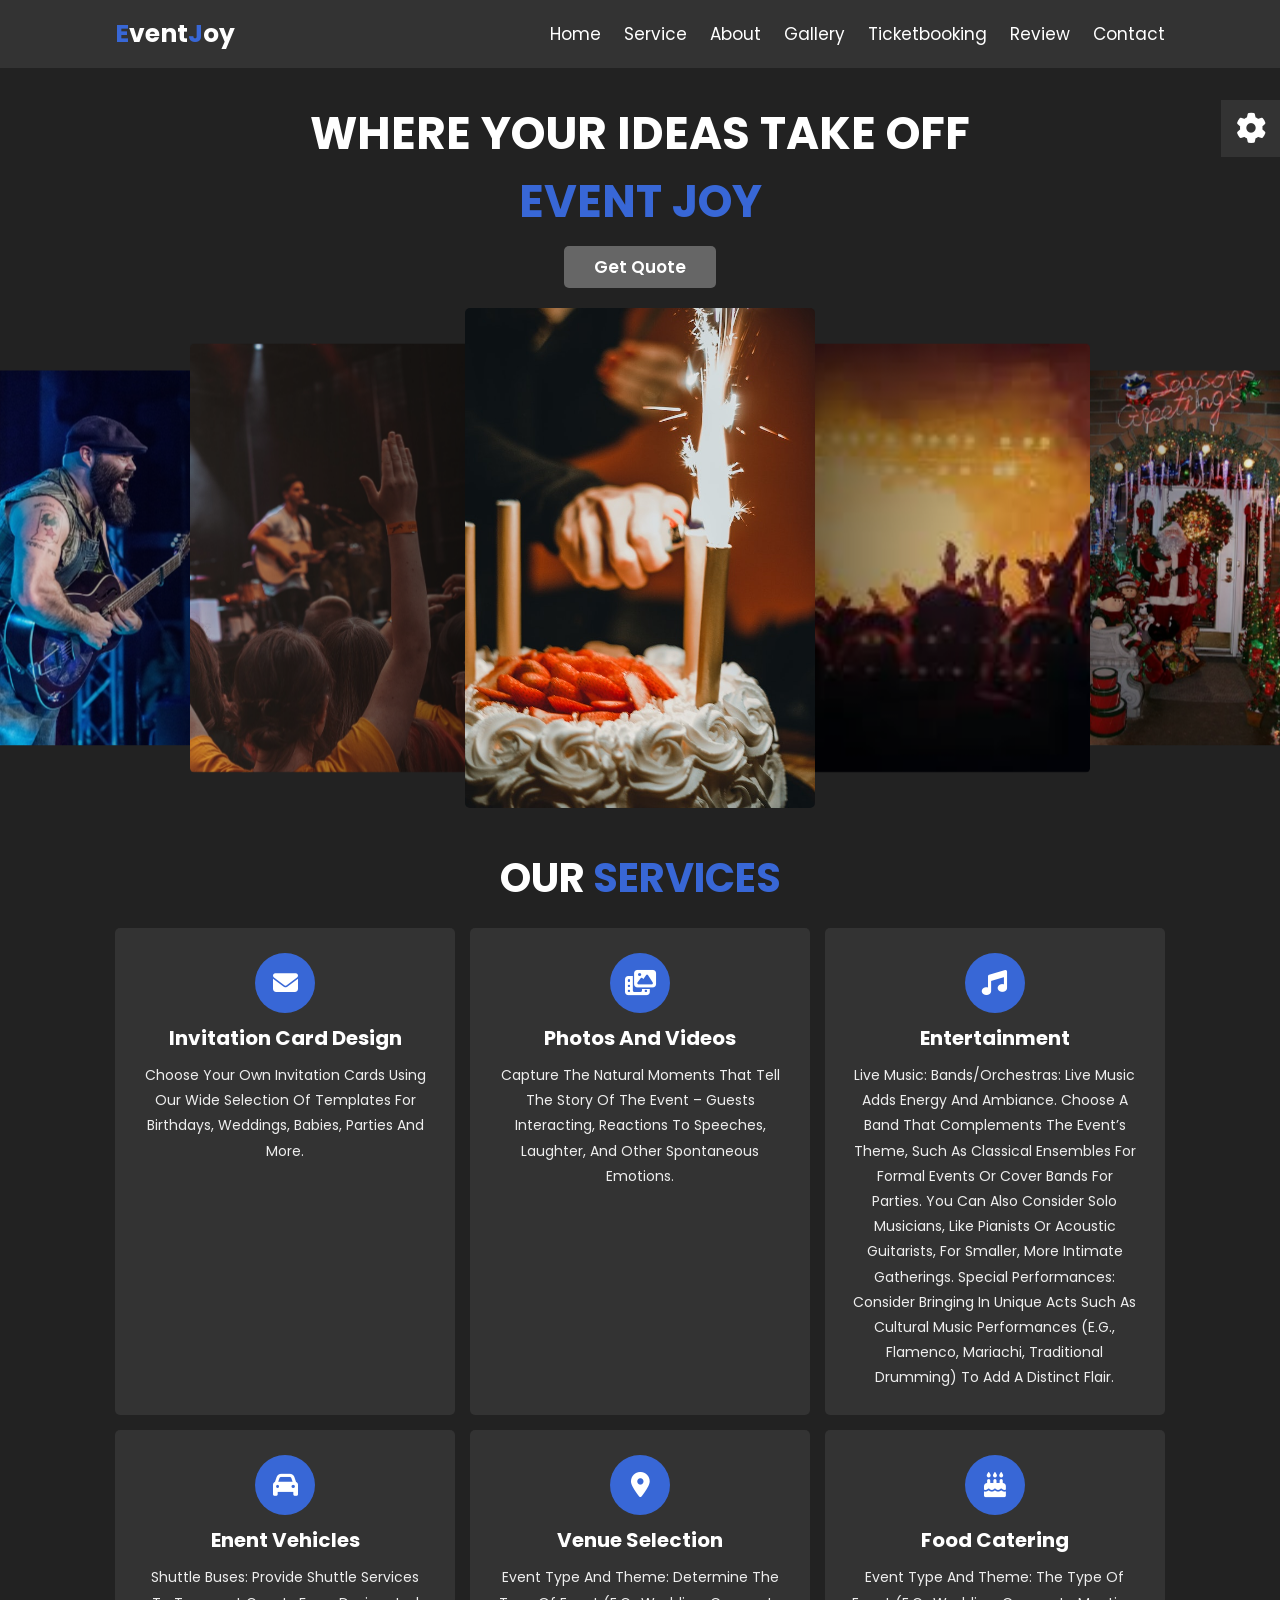
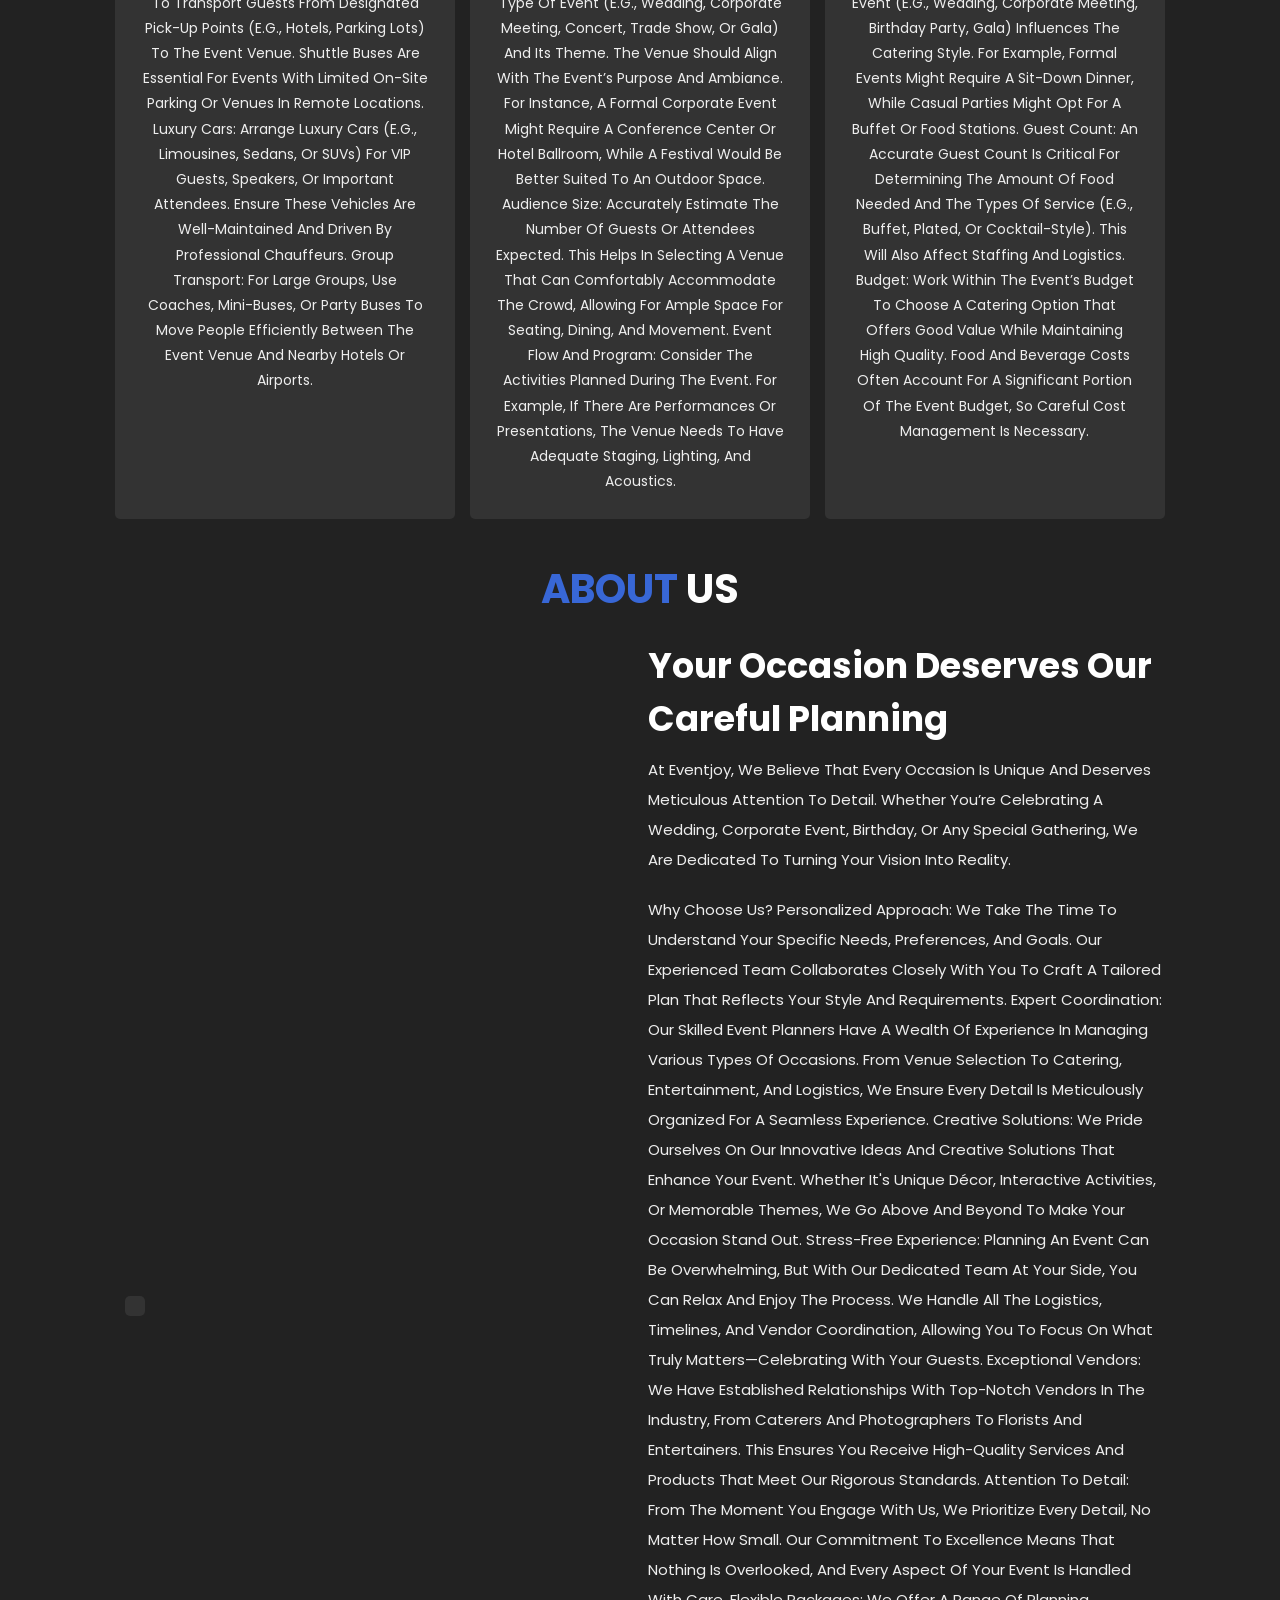
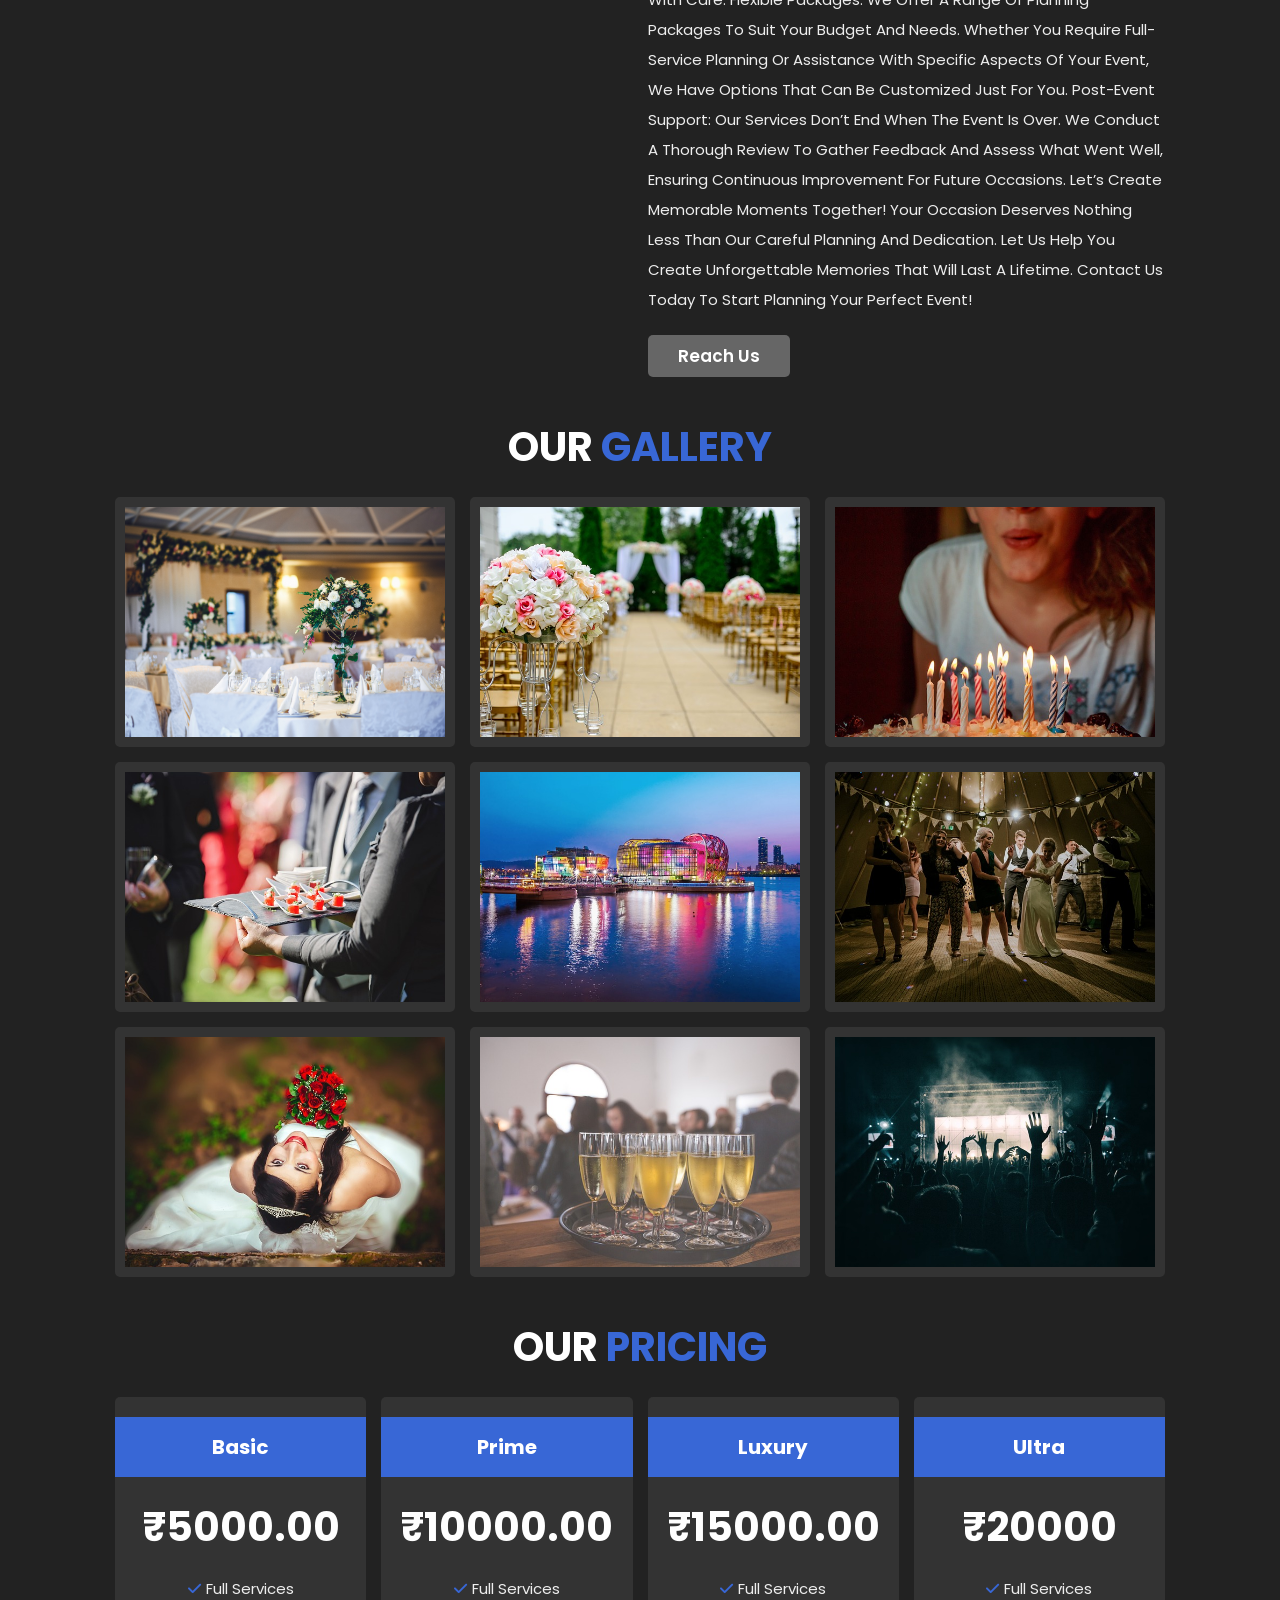
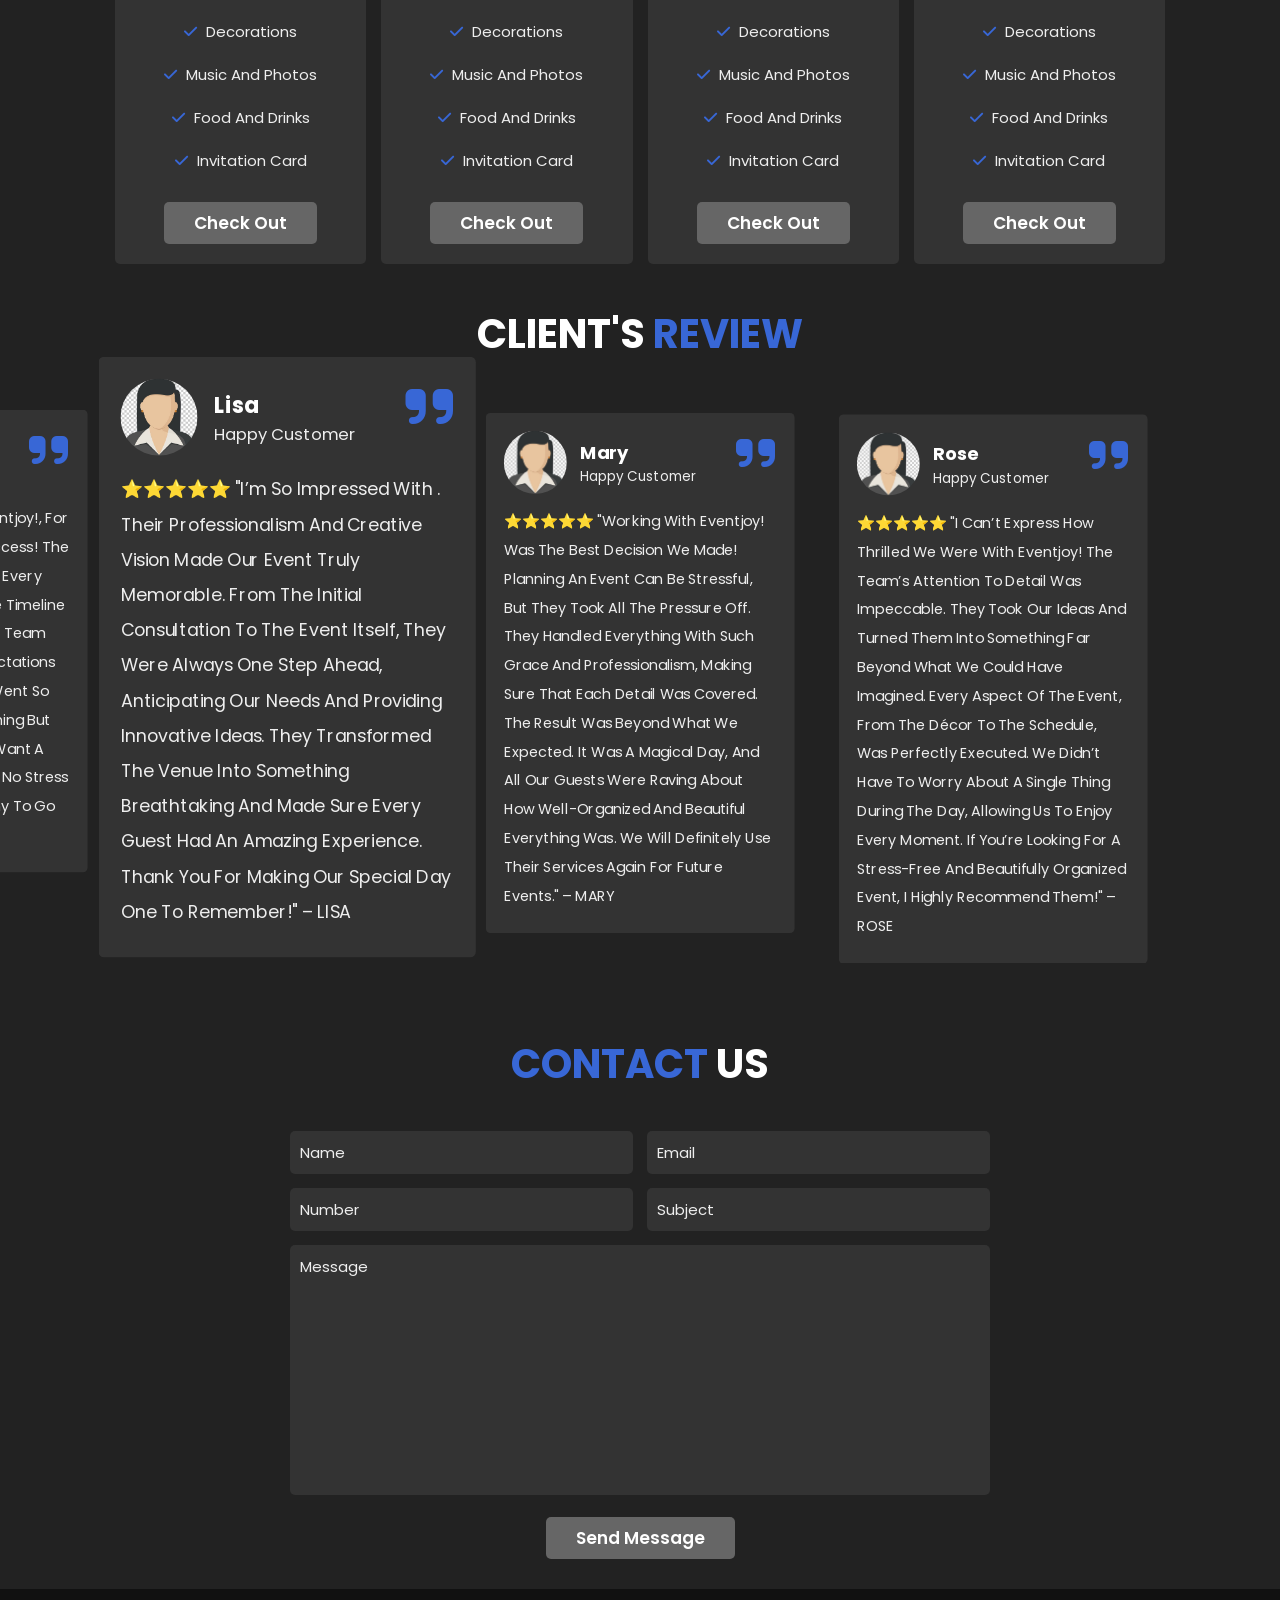
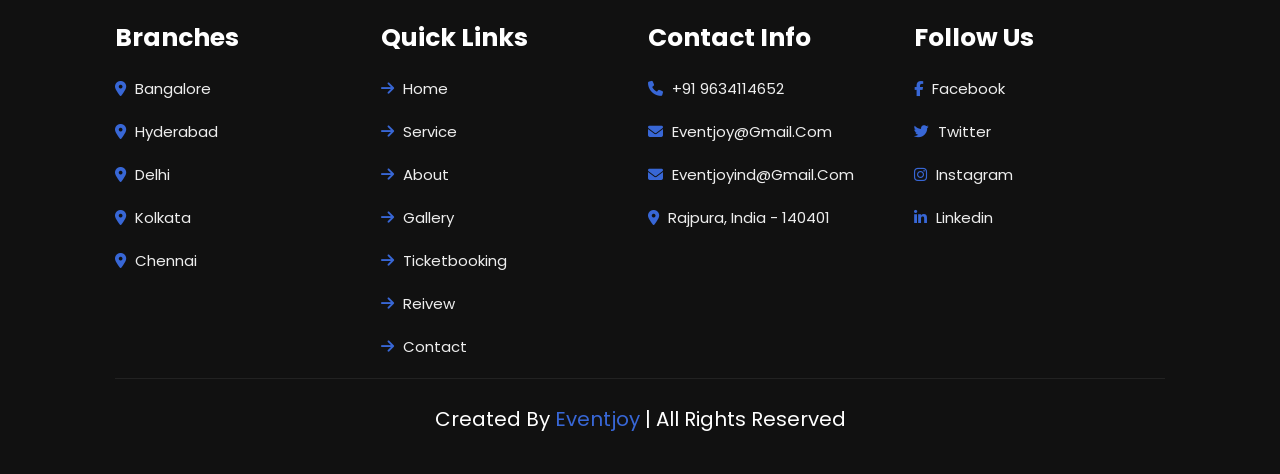
==== commit aa58c84f: "Added Pics" ====
--- a/event.html
+++ b/event.html
@@ -152,7 +152,7 @@
         <div class="content">
           <h3>your occasion deserves our careful planning</h3>
           <p>
-            At TicketHut, we believe that every occasion is unique and deserves meticulous attention to detail. Whether you’re celebrating a wedding, corporate event, birthday, or any special gathering, we are dedicated to turning your vision into reality.
+            At eventjoy, we believe that every occasion is unique and deserves meticulous attention to detail. Whether you’re celebrating a wedding, corporate event, birthday, or any special gathering, we are dedicated to turning your vision into reality.
 
 
           </p>
@@ -380,7 +380,7 @@
             </div>
             <p>
                 ⭐⭐⭐⭐⭐
-                "Thank you, tickethut!, for making our event such a success! The coordination was flawless – every vendor was in sync, and the timeline was perfectly managed. The team made sure that all our expectations were exceeded. The event went so smoothly, and we have nothing but wonderful memories. If you want a memorable experience with no stress involved, this is the company to go with!"
+                "Thank you, eventjoy!, for making our event such a success! The coordination was flawless – every vendor was in sync, and the timeline was perfectly managed. The team made sure that all our expectations were exceeded. The event went so smoothly, and we have nothing but wonderful memories. If you want a memorable experience with no stress involved, this is the company to go with!"
                 – NAYANA
             </p>
           </div>
@@ -412,7 +412,7 @@
             </div>
             <p>
                 ⭐⭐⭐⭐⭐
-                "Working with tickethut! was the best decision we made! Planning an event can be stressful, but they took all the pressure off.
+                "Working with eventjoy! was the best decision we made! Planning an event can be stressful, but they took all the pressure off.
                  They handled everything with such grace and professionalism, making sure that each detail was covered. 
                  The result was beyond what we expected. It was a magical day, and all our guests were raving about how well-organized and beautiful everything was. 
                  We will definitely use their services again for future events."
@@ -431,7 +431,7 @@
             </div>
             <p>
                 ⭐⭐⭐⭐⭐
-                "I can’t express how thrilled we were with tickethut! 
+                "I can’t express how thrilled we were with eventjoy! 
                 The team’s attention to detail was impeccable.
                 They took our ideas and turned them into something far beyond what we could have imagined. Every aspect of the event, from the décor to the schedule, was perfectly executed.
                 We didn’t have to worry about a single thing during the day, allowing us to enjoy every moment. 
@@ -492,11 +492,11 @@
 
         <div class="box">
           <h3>contact info</h3>
-          <a href="#"> <i class="fas fa-phone"></i> +91 123456789 </a>
-          <a href="#"> <i class="fas fa-envelope"></i> tickethut@gmail.com </a>
-          <a href="#"> <i class="fas fa-envelope"></i> tickethutind@gmail.com </a>
+          <a href="#"> <i class="fas fa-phone"></i> +91 9634114652 </a>
+          <a href="#"> <i class="fas fa-envelope"></i> eventjoy@gmail.com </a>
+          <a href="#"> <i class="fas fa-envelope"></i> eventjoyind@gmail.com </a>
           <a href="#">
-            <i class="fas fa-map-marker-alt"></i> rajpura, india - 140401
+            <i class="fas fa-map-marker-alt"></i> Rajpura, India - 140401
           </a>
         </div>
 
@@ -510,7 +510,7 @@
       </div>
 
       <div class="credit">
-        created by <span>TicketHut</span> | all rights reserved
+        created by <span>eventjoy</span> | all rights reserved
       </div>
     </section>
 
@@ -538,4 +538,4 @@
     <!--JS file-->
     <script src="app.js"></script>
   </body>
-</html>
+</html>
